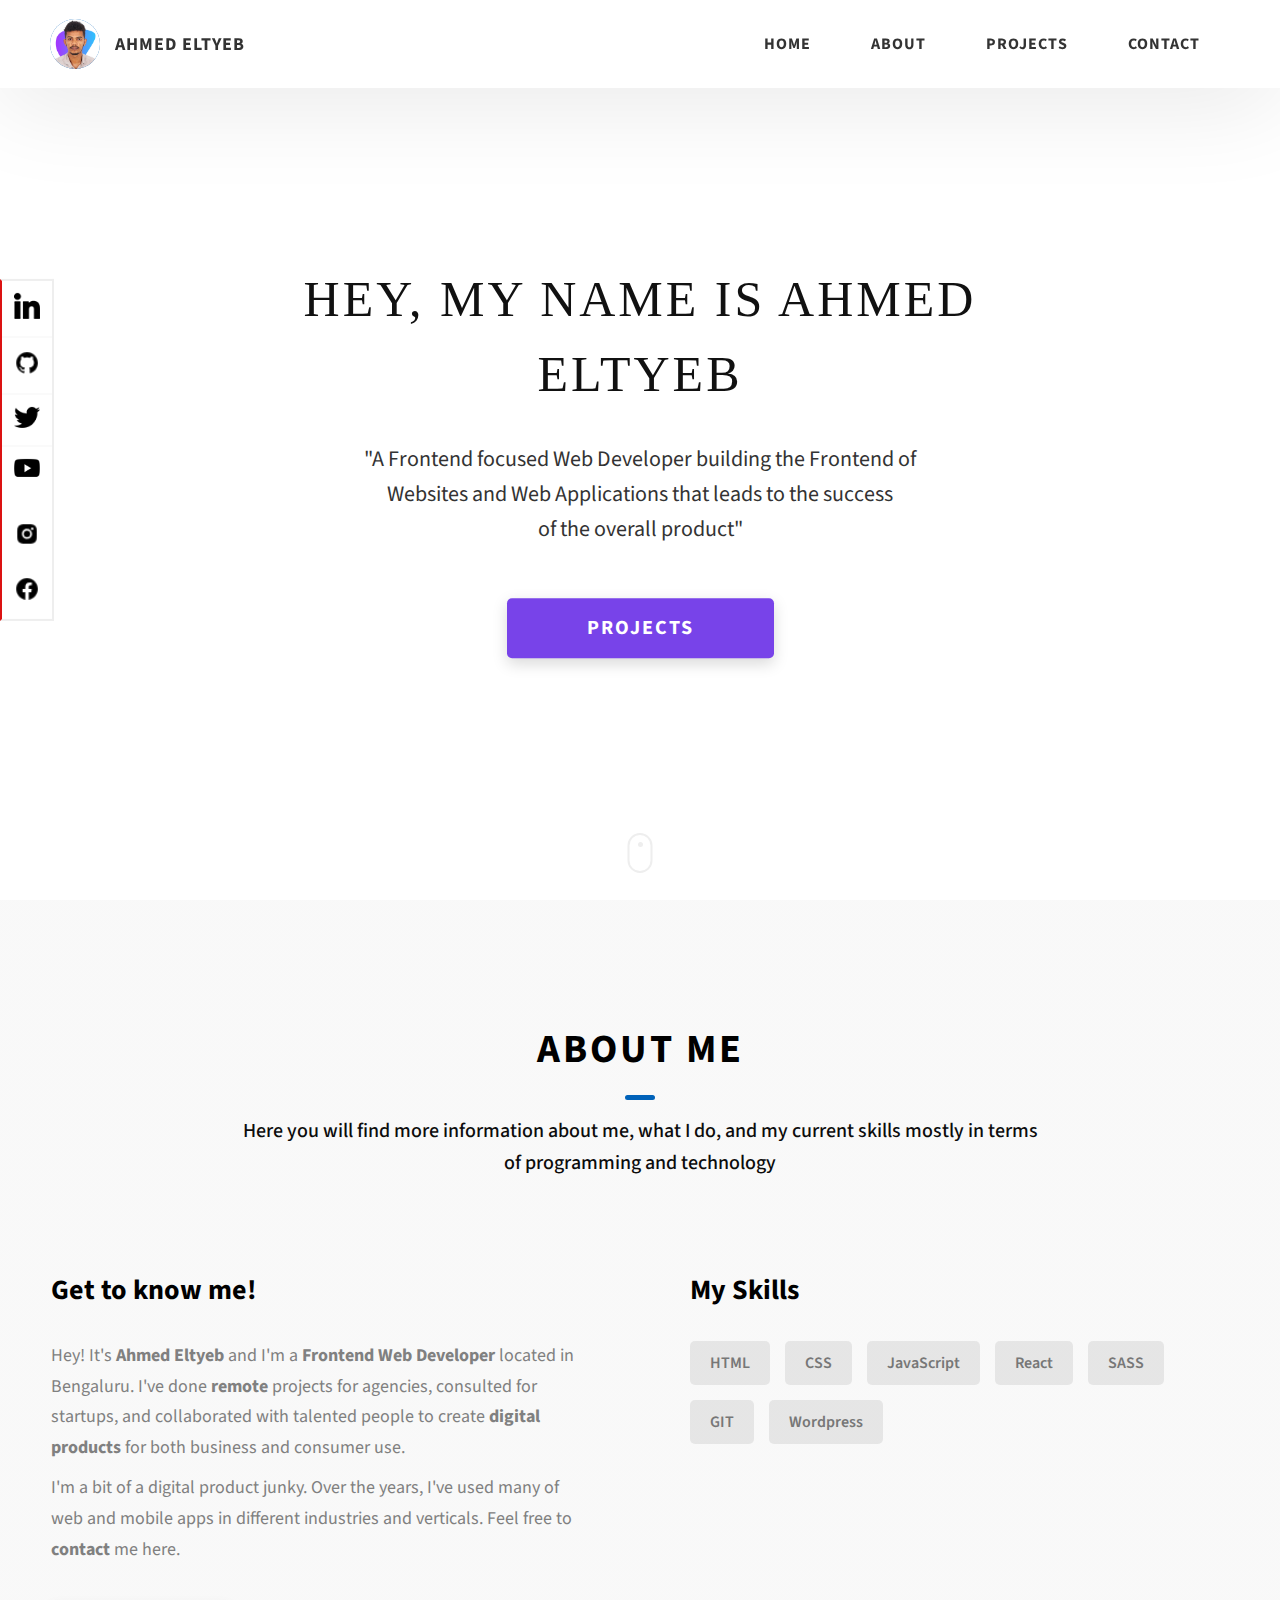
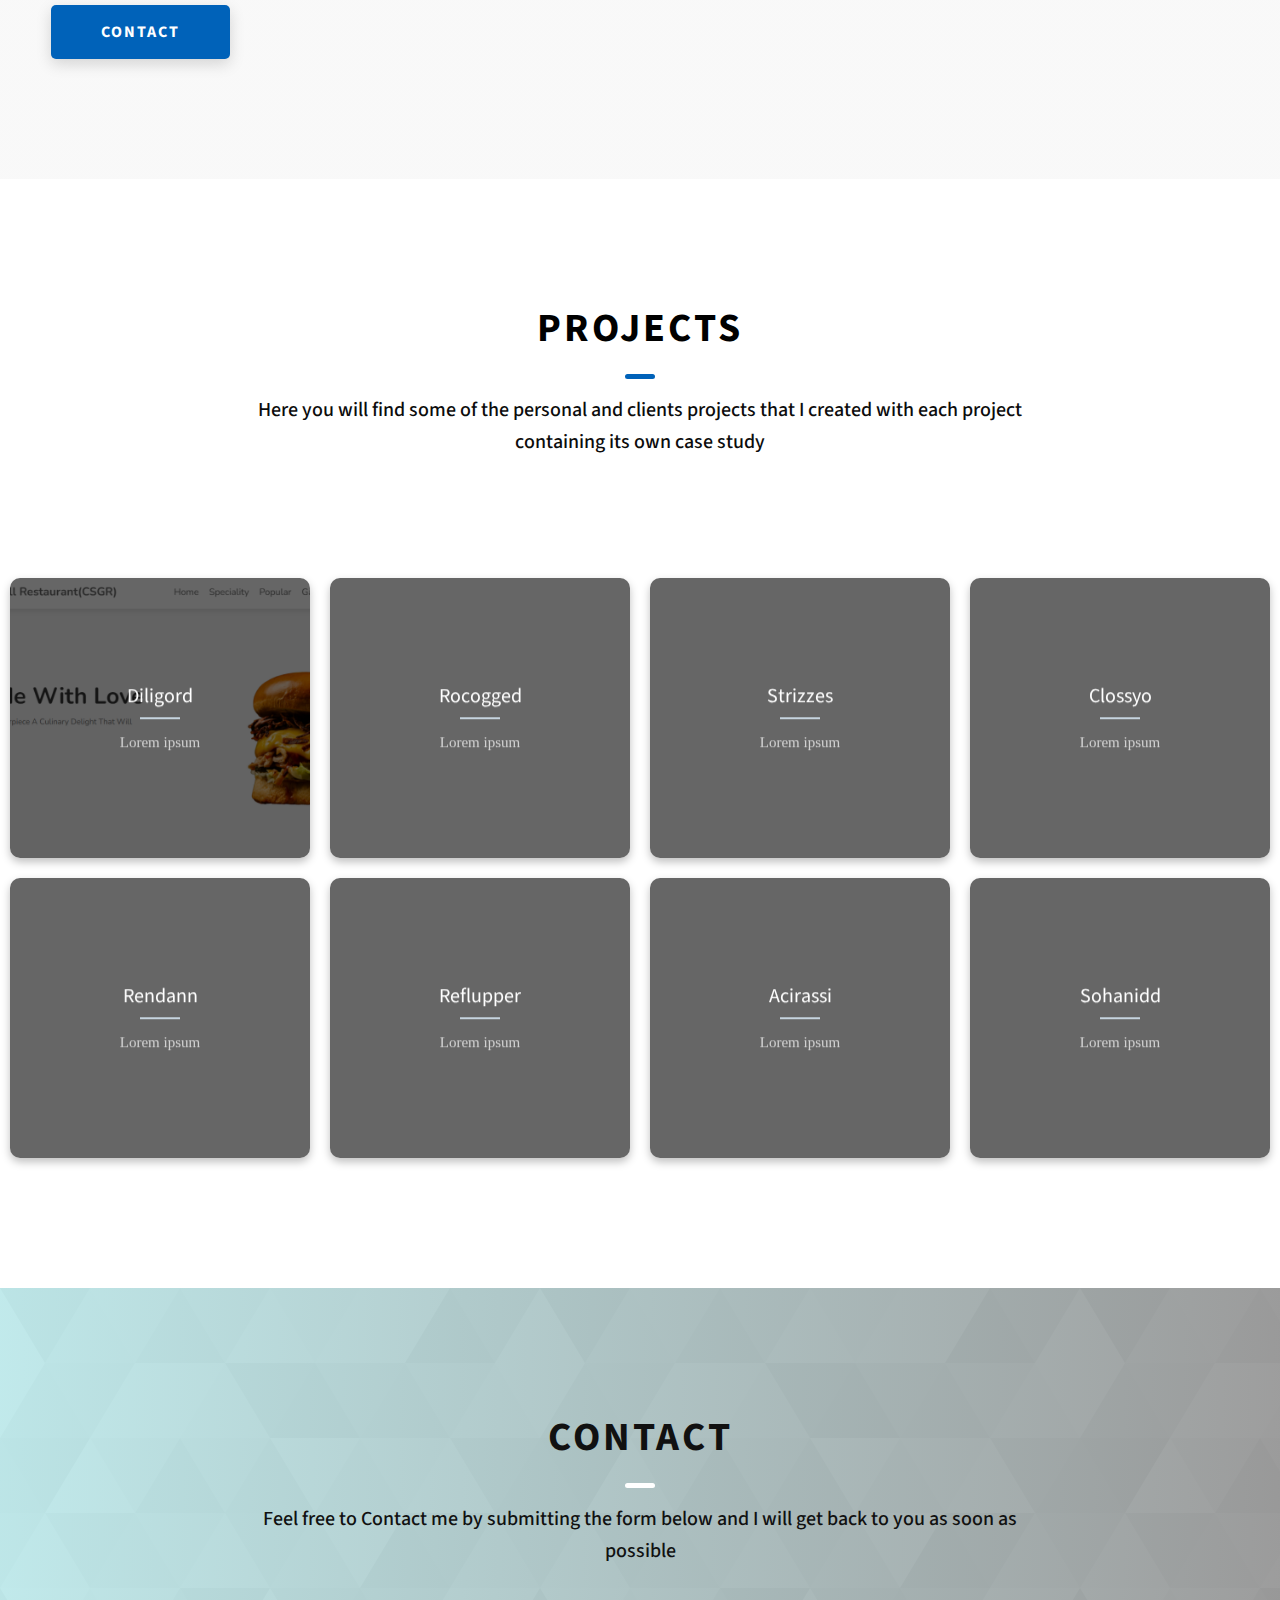
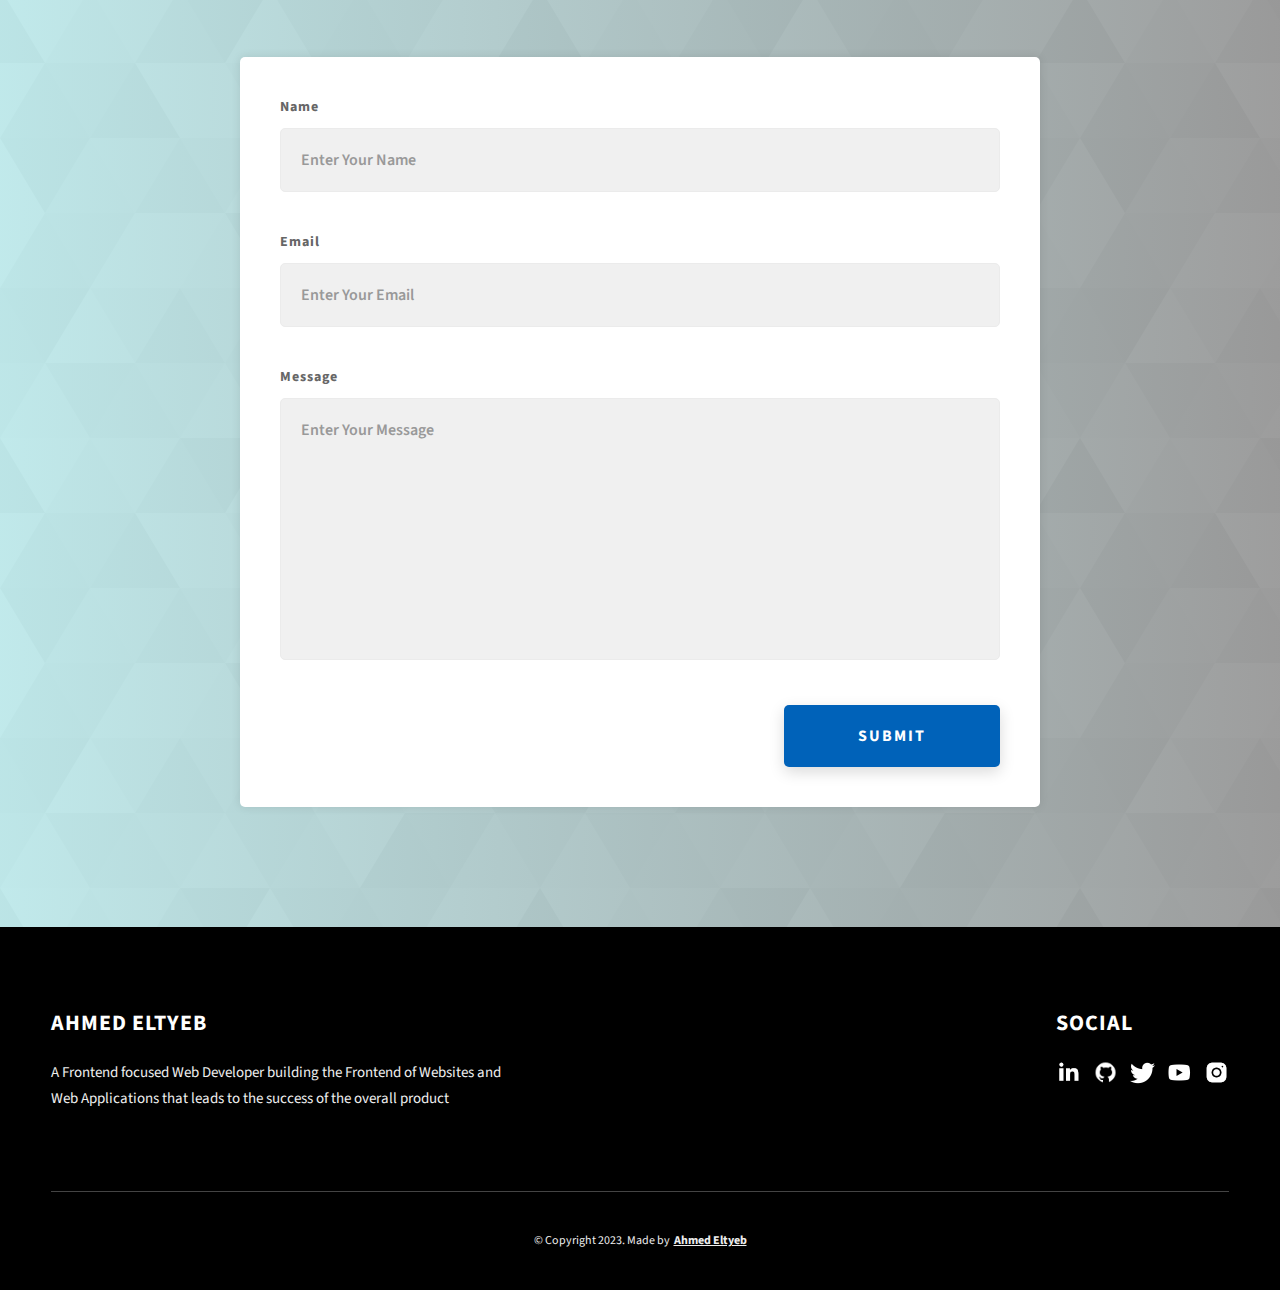
==== index.html @ aa2311d3 "Update index.html" ====
<!DOCTYPE html>
<html lang="en">
  <head>
    <meta charset="UTF-8" />
    <meta name="viewport" content="width=device-width, initial-scale=1.0" />
    <meta http-equiv="X-UA-Compatible" content="ie=edge" />

    <link rel="sortcut icon" type="img/png" href="./assets/png/focio.png" />

    <!--<title>Ram Maheshwari | 3HmEdTaYaB | Frontend Web Developer</title>-->
    <title>3HmEdTaYaB | ahmed-eltyeb | Frontend Web Developer</title>
    <meta name="description" content="Portfolio Template for Developer" />
    <link rel="stylesheet" href="css/style.css" />

    <link rel="preconnect" href="https://fonts.googleapis.com" />
    <link rel="preconnect" href="https://fonts.gstatic.com" crossorigin />
    <link
      href="https://fonts.googleapis.com/css2?family=Source+Sans+Pro:wght@400;600;700;900&display=swap"
      rel="stylesheet"
    />
    <link
      rel="stylesheet"
      href="https://fonts.googleapis.com/css?family=Roboto:700"
    />
    <link rel="stylesheet" href="./style.css" />
  </head>

  <body>
    <!-- Section Header -->

    <header class="header">
      <div class="header__content">
        <div class="header__logo-container">
          <div class="header__logo-img-cont">
            <img
              src="./assets/png/profile-pic (21).png"
              alt="Ahmed Eltyeb"
              class="header__logo-img"
            />
          </div>
          <span class="header__logo-sub">Ahmed Eltyeb</span>
        </div>
        <div class="header__main">
          <ul class="header__links">
            <li class="header__link-wrapper">
              <a href="./index.html" class="header__link"> Home </a>
            </li>
            <li class="header__link-wrapper">
              <a href="./index.html#about" class="header__link">About </a>
            </li>
            <li class="header__link-wrapper">
              <a href="./index.html#projects" class="header__link">
                Projects
              </a>
            </li>
            <li class="header__link-wrapper">
              <a href="./index.html#contact" class="header__link"> Contact </a>
            </li>
          </ul>
          <div class="header__main-ham-menu-cont">
            <img
              src="./assets/svg/ham-menu.svg"
              alt="hamburger menu"
              class="header__main-ham-menu"
            />
            <img
              src="./assets/svg/ham-menu-close.svg"
              alt="hamburger menu close"
              class="header__main-ham-menu-close d-none"
            />
          </div>
        </div>
      </div>
      <div class="header__sm-menu">
        <div class="header__sm-menu-content">
          <ul class="header__sm-menu-links">
            <li class="header__sm-menu-link">
              <a href="./index.html"> Home </a>
            </li>

            <li class="header__sm-menu-link">
              <a href="./index.html#about"> About </a>
            </li>

            <li class="header__sm-menu-link">
              <a href="./index.html#projects"> Projects </a>
            </li>

            <li class="header__sm-menu-link">
              <a href="./index.html#contact"> Contact </a>
            </li>
          </ul>
        </div>
      </div>
    </header>
    
    <section class="home-hero" <!--style="background: url(assets/png/m.png); background-position: center;
      background-size:cover; ">--&gt;
      <div class="home-hero__content">
        <h1 class="heading-primary">Hey, My name is Ahmed <br><span>Eltyeb</span> </h1>
        <div class="home-hero__info">
          <p class="text-primary">
            "A Frontend focused Web Developer building the Frontend of
            <br> Websites and Web Applications that leads to the success 
            <br> of the overall product"
          </p>
        </div>
        <div class="home-hero__cta">
          <a href="./index.html#projects" class="btn btn--bg">Projects</a>
        </div>

      </div>
      <div class="home-hero__socials">
        <div class="home-hero__social">
          <a href="https://www.linkedin.com/in/ahmed-eltyeb" class="home-hero__social-icon-link" rel="noreferrer" target="_blank">
            <!-- https://d33wubrfki0l68.cloudfront.net/d8e6e1e636531e28274a1b8b6d947b817f6145bd/d42d3/assets/svg/linkedin-dark.svg -->
            <img src="./assets/png/linkedin.png" alt="Ahmed Eltyeb Linkedin Profile" class="home-hero__social-icon">
          </a>
        </div>

        <div class="home-hero__social">
          <a href="https://github.com/ahmedaltyeb" class="home-hero__social-icon-link" rel="noreferrer" target="_blank">
            <!-- https://d33wubrfki0l68.cloudfront.net/38469cf88d038b6ba3322c9fcb93a8f7167df4b9/cb0b9/assets/svg/github-dark.svg -->
            <img src="./assets/png/github.png" alt="Ahmed Eltyeb Github Profile" class="home-hero__social-icon">
          </a>
        </div>
        <div class="home-hero__social">
          <a href="https://twitter.com/ahmed_altyeb" class="home-hero__social-icon-link" rel="noreferrer" target="_blank">
            <!-- https://d33wubrfki0l68.cloudfront.net/ba3ef9fd9d500c55ba265adae6087ba71e05f5d9/d0067/assets/svg/twitter-dark.svg -->
            <img src="./assets/png/twitter.png" alt="Ahmed Eltyeb Twitter Profile" class="home-hero__social-icon">
          </a>
        </div>
        <div class="home-hero__social">
          <a href="https://www.youtube.com/channel/UCVYHXRAZ8la-7Rr8zZcYBGA" class="home-hero__social-icon-link home-hero__social-icon-link--bd-none" rel="noreferrer" target="_blank">
            <!-- https://d33wubrfki0l68.cloudfront.net/7c95be3350552a5e9f2fc47f1bdbac118ea4dcee/f7a5e/assets/svg/yt-dark.svg -->
            <img src="./assets/png/youtube.png" alt="ahmed eltyeb Youtube Channel" class="home-hero__social-icon">
            "&gt;
          </a>
        </div>
        <div class="home-hero__social">
          <a href="https://www.instagram.com/ahmedaltyeeeb/" class="home-hero__social-icon-link home-hero__social-icon-link--bd-none" rel="noreferrer" target="-blank">
            <img src="./assets/png/instagram1.png" alt="Ahmed Eltyeb Instagram Profile" class="home-hero__social-icon">
          </a>
        </div>
        <div class="home-hero__social">
          <a href="https://www.facebook.com/ahmedaltyeeeb/" class="home-hero__social-icon-link home-hero__social-icon-link--bd-none" rel="noreferrer" target="_blank">
            <img src="./assets/png/facebook1.png" alt="Ahmed Eltyeb Facebook Profile" class="home-hero__social-icon">
          </a>
        </div>
      </div>
      <div class="home-hero__mouse-scroll-cont">
        <div class="mouse"></div>
      </div>
    </section>

    <!--Aboute Me-->
    <section id="about" class="about sec-pad">
      <div class="main-container">
        <h2 class="heading heading-sec heading-sec__mb-med">
          <span class="heading-sec__main">About Me</span>
          <span class="heading-sec__sub">
            Here you will find more information about me, what I do, and my
            current skills mostly in terms of programming and technology
          </span>
        </h2>
        <div class="about__content">
          <div class="about__content-main">
            <h3 class="about__content-title">Get to know me!</h3>
            <div class="about__content-details">
              <p class="about__content-details-para">
                Hey! It's
                <strong>Ahmed Eltyeb</strong>
                and I'm a <strong> Frontend Web Developer </strong> located in
                Bengaluru. I've done
                <strong> remote </strong>
                projects for agencies, consulted for startups, and collaborated
                with talented people to create
                <strong>digital products </strong>
                for both business and consumer use.
              </p>
              <p class="about__content-details-para">
                I'm a bit of a digital product junky. Over the years, I've used
                many of web and mobile apps in different industries and
                verticals. Feel free to
                <strong>contact</strong> me here.
              </p>
            </div>
            <a href="./#contact" class="btn btn--med btn--theme dynamicBgClr"
              >Contact</a
            >
          </div>
          <div class="about__content-skills">
            <h3 class="about__content-title">My Skills</h3>
            <div class="skills">
              <div class="skills__skill">HTML</div>
              <div class="skills__skill">CSS</div>
              <div class="skills__skill">JavaScript</div>
              <div class="skills__skill">React</div>
              <div class="skills__skill">SASS</div>
              <div class="skills__skill">GIT</div>
              <div class="skills__skill">Wordpress</div>
              <!--
              <div class="skills__skill">Google ADS</div>
              <div class="skills__skill">Facebook Ads</div>
              <div class="skills__skill">Android</div>
              <div class="skills__skill">IOS</div>
              <div class="skills__skill">Shopify</div>
              -->
            </div>
          </div>
        </div>
      </div>
    </section>
    
    <!--Projects-->
    <section id="projects" class="projects sec-pad">
      <div class="main-container">
        <h2 class="heading heading-sec heading-sec__mb-bg">
          <span class="heading-sec__main">Projects</span>
          <span class="heading-sec__sub">
            Here you will find some of the personal and clients projects that I
            created with each project containing its own case study
          </span>
        </h2>

          <style>
      
  
  h1{
    font-size: 2.5rem;
    font-family: 'Montserrat';
    font-weight: normal;
    color: #444;
    text-align: center;
    margin: 2rem 0;
  }
  
  .wrapper{
   margin: 0 auto;
   
  }
  
  .cols{
    display: -webkit-box;
    display: -ms-flexbox;
    display: flex;
    -ms-flex-wrap: wrap;
        flex-wrap: wrap;
    -webkit-box-pack: center;
        -ms-flex-pack: center;
            justify-content: center;
  }
  
  .col{
    width: calc(25% - 2rem);
    margin: 1rem;
    cursor: pointer;
  }
  
  .containerp{
    -webkit-transform-style: preserve-3d;
            transform-style: preserve-3d;
      -webkit-perspective: 1000px;
              perspective: 1000px;
  }
  
  .front,
  .back{
    background-size: cover;
    box-shadow: 0 4px 8px 0 rgba(0,0,0,0.25);
    border-radius: 10px;
      background-position: center;
      -webkit-transition: -webkit-transform .7s cubic-bezier(0.4, 0.2, 0.2, 1);
      transition: -webkit-transform .7s cubic-bezier(0.4, 0.2, 0.2, 1);
      -o-transition: transform .7s cubic-bezier(0.4, 0.2, 0.2, 1);
      transition: transform .7s cubic-bezier(0.4, 0.2, 0.2, 1);
      transition: transform .7s cubic-bezier(0.4, 0.2, 0.2, 1), -webkit-transform .7s cubic-bezier(0.4, 0.2, 0.2, 1);
      -webkit-backface-visibility: hidden;
              backface-visibility: hidden;
      text-align: center;
      min-height: 280px;
      height: auto;
      border-radius: 10px;
      color: #fff;
      font-size: 1.5rem;
  }
  
  .back{
    background: #cedce7;
    background: -webkit-linear-gradient(45deg,  #cedce7 0%,#596a72 100%);
    background: -o-linear-gradient(45deg,  #cedce7 0%,#596a72 100%);
    background: linear-gradient(45deg,  #cedce7 0%,#596a72 100%);
  }
  
  .front:after{
      position: absolute;
      top: 0;
      left: 0;
      z-index: 1;
      width: 100%;
      height: 100%;
      content: '';
      display: block;
      opacity: .6;
      background-color: #000;
      -webkit-backface-visibility: hidden;
              backface-visibility: hidden;
      border-radius: 10px;
  }
  .containerp:hover .front,
  .containerp:hover .back{
      -webkit-transition: -webkit-transform .7s cubic-bezier(0.4, 0.2, 0.2, 1);
      transition: -webkit-transform .7s cubic-bezier(0.4, 0.2, 0.2, 1);
      -o-transition: transform .7s cubic-bezier(0.4, 0.2, 0.2, 1);
      transition: transform .7s cubic-bezier(0.4, 0.2, 0.2, 1);
      transition: transform .7s cubic-bezier(0.4, 0.2, 0.2, 1), -webkit-transform .7s cubic-bezier(0.4, 0.2, 0.2, 1);
  }
  
  .back{
      position: absolute;
      top: 0;
      left: 0;
      width: 100%;
  }
  
  .inner{
      -webkit-transform: translateY(-50%) translateZ(60px) scale(0.94);
              transform: translateY(-50%) translateZ(60px) scale(0.94);
      top: 50%;
      position: absolute;
      left: 0;
      width: 100%;
      padding: 2rem;
      -webkit-box-sizing: border-box;
              box-sizing: border-box;
      outline: 1px solid transparent;
      -webkit-perspective: inherit;
              perspective: inherit;
      z-index: 2;
  }
  
  .containerp .back{
      -webkit-transform: rotateY(180deg);
              transform: rotateY(180deg);
      -webkit-transform-style: preserve-3d;
              transform-style: preserve-3d;
  }
  
  .containerp .front{
      -webkit-transform: rotateY(0deg);
              transform: rotateY(0deg);
      -webkit-transform-style: preserve-3d;
              transform-style: preserve-3d;
  }
  
  .containerp:hover .back{
    -webkit-transform: rotateY(0deg);
            transform: rotateY(0deg);
    -webkit-transform-style: preserve-3d;
            transform-style: preserve-3d;
  }
  
  .containerp:hover .front{
    -webkit-transform: rotateY(-180deg);
            transform: rotateY(-180deg);
    -webkit-transform-style: preserve-3d;
            transform-style: preserve-3d;
  }
  
  .front .inner p{
    font-size: 2rem;
    margin-bottom: 2rem;
    position: relative;
  }
  
  .front .inner p:after{
    content: '';
    width: 4rem;
    height: 2px;
    position: absolute;
    background: #C6D4DF;
    display: block;
    left: 0;
    right: 0;
    margin: 0 auto;
    bottom: -.75rem;
  }
  
  .front .inner span{
    color: rgba(255,255,255,0.7);
    font-family: 'Montserrat';
    font-weight: 300;
  }
  
  @media screen and (max-width: 64rem){
    .col{
      width: calc(33.333333% - 2rem);
    }
  }
  
  @media screen and (max-width: 48rem){
    .col{
      width: calc(50% - 2rem);
    }
  }
  
  @media screen and (max-width: 32rem){
    .col{
      width: 100%;
      margin: 0 0 2rem 0;
    }
  }
    </style>
   
<!--         <div class="projects__content">
          <div class="projects__row">
            <div class="projects__row-img-cont">
              <img
                src="./assets/png/portfolio.png"
                alt="Software Screenshot"
                class="projects__row-img"
                loading="lazy"
              />
            </div>
            <div class="projects__row-content">
              <h3 class="projects__row-content-title">MyPefolio</h3>
              <p class="projects__row-content-desc">
                MyPefolio is a successful Open-Source project that I created
                which have been featured on some of the biggest tech sites like
                CSS-Tricks, Hostinger, etc & used by thousands of developers
                globally
              </p>
              <a
                href="./project-1.html"
                class="btn btn--med btn--theme dynamicBgClr"
                target="_blank"
                >Read More</a
              >
            </div>
          </div>
          <div class="projects__row">
            <div class="projects__row-img-cont">
              <img
                src="./assets/png/CSGR.png"
                alt="Software Screenshot"
                class="projects__row-img"
                loading="lazy"
              />
            </div>
            <div class="projects__row-content">
              <h3 class="projects__row-content-title">Restaurant</h3>
              <p class="projects__row-content-desc">
                "Welcome to [Your Restaurant/Café Name]!
                We're delighted you chose us for your dining experience. 
                Our team is here to make your meal memorable. Bon appétit!"
              </p>
              <a
                href="./project-2.html"
                class="btn btn--med btn--theme dynamicBgClr"
                target="_blank"
                >Read More</a
              >
            </div>
          </div>
          <div class="projects__row">
            <div class="projects__row-img-cont">
              <img
                src="./assets/png/RESMP.png"
                alt="Software Screenshot"
                class="projects__row-img"
                loading="lazy"
              />
            </div>
            <div class="projects__row-content">
              <h3 class="projects__row-content-title">Real Estae System</h3>
              <p class="projects__row-content-desc">
                Real Estae System  is an online real estate software application that manages the overall operational 
                activities and processes,starting from the management of the property, to the management 
                of real estate agencies, agents, clients and financial
              </p>
              <a
                href="./project-3.html"
                class="btn btn--med btn--theme dynamicBgClr"
                target="_blank"
                >Read More</a
              >
            </div>
          </div>
        </div>
         -->
      </div>
       <div class="wrapper">
        <div class="cols">
          <div class="col" ontouchstart="this.classList.toggle('hover');">
            <div class="containerp">
              <div class="front" style="background-image: url(/assets/png/CSGR.png)">
                <div class="inner">
                  <p>Diligord</p>
                  <span>Lorem ipsum</span>
                </div>
              </div>
              <div class="back">
                <div class="inner">
                  <p>Lorem ipsum, dolor sit amet consectetur adipisicing elit. Alias cum repellat velit quae suscipit c.</p>
                </div>
              </div>
            </div>
          </div>
          <div class="col" ontouchstart="this.classList.toggle('hover');">
            <div class="containerp">
              <div class="front" style="url(https://unsplash.it/511/511/)">
                <div class="inner">
                  <p>Rocogged</p>
                  <span>Lorem ipsum</span>
                </div>
              </div>
              <div class="back">
                <div class="inner">
                  <p>Lorem ipsum, dolor sit amet consectetur adipisicing elit. Alias cum repellat velit quae suscipit c.</p>
                </div>
              </div>
            </div>
          </div>
          <div class="col" ontouchstart="this.classList.toggle('hover');">
            <div class="containerp">
              <div class="front" style="background-image: url(https://unsplash.it/502/502/)">
                <div class="inner">
                  <p>Strizzes</p>
                  <span>Lorem ipsum</span>
                </div>
              </div>
              <div class="back">
                <div class="inner">
                  <p>Lorem ipsum, dolor sit amet consectetur adipisicing elit. Alias cum repellat velit quae suscipit c.</p>
                </div>
              </div>
            </div>
          </div>
          <div class="col" ontouchstart="this.classList.toggle('hover');">
            <div class="containerp">
              <div class="front" style="background-image: url(https://unsplash.it/503/503/)">
                <div class="inner">
                  <p>Clossyo</p>
                  <span>Lorem ipsum</span>
                </div>
              </div>
              <div class="back">
                <div class="inner">
                  <p>Lorem ipsum, dolor sit amet consectetur adipisicing elit. Alias cum repellat velit quae suscipit c.</p>
                </div>
              </div>
            </div>
          </div>
          <div class="col" ontouchstart="this.classList.toggle('hover');">
            <div class="containerp">
              <div class="front" style="background-image: url(https://unsplash.it/504/504/">
                <div class="inner">
                  <p>Rendann</p>
                  <span>Lorem ipsum</span>
                </div>
              </div>
              <div class="back">
                <div class="inner">
                  <p>Lorem ipsum, dolor sit amet consectetur adipisicing elit. Alias cum repellat velit quae suscipit c.</p>
                </div>
              </div>
            </div>
          </div>
          <div class="col" ontouchstart="this.classList.toggle('hover');">
            <div class="containerp">
              <div class="front" style="background-image: url(https://unsplash.it/505/505/)">
                <div class="inner">
                  <p>Reflupper</p>
                  <span>Lorem ipsum</span>
                </div>
              </div>
              <div class="back">
                <div class="inner">
                  <p>Lorem ipsum, dolor sit amet consectetur adipisicing elit. Alias cum repellat velit quae suscipit c.</p>
                </div>
              </div>
            </div>
          </div>
          <div class="col" ontouchstart="this.classList.toggle('hover');">
            <div class="containerp">
              <div class="front" style="background-image: url(https://unsplash.it/506/506/)">
                <div class="inner">
                  <p>Acirassi</p>
                  <span>Lorem ipsum</span>
                </div>
              </div>
              <div class="back">
                <div class="inner">
                  <p>Lorem ipsum, dolor sit amet consectetur adipisicing elit. Alias cum repellat velit quae suscipit c.</p>
                </div>
              </div>
            </div>
          </div>
          <div class="col" ontouchstart="this.classList.toggle('hover');">
            <div class="containerp">
              <div class="front" style="background-image: url(https://unsplash.it/508/508/)">
                <div class="inner">
                  <p>Sohanidd</p>
                  <span>Lorem ipsum</span>
                </div>
              </div>
              <div class="back">
                <div class="inner">
                  <p>Lorem ipsum, dolor sit amet consectetur adipisicing elit. Alias cum repellat velit quae suscipit c.</p>
                </div>
              </div>
            </div>
          </div>
        </div>
      </div>
    </section>

    <!--Contact Section -->

    <section id="contact" class="contact sec-pad dynamicBg">
      <div class="main-container">
        <h2 class="heading heading-sec heading-sec__mb-med">
          <span class="heading-sec__main heading-sec__main--lt">Contact</span>
          <span class="heading-sec__sub heading-sec__sub--lt">
            Feel free to Contact me by submitting the form below and I will get
            back to you as soon as possible
          </span>
        </h2>
        <div class="contact__form-container">
          <form action="https://formsubmit.co/eltyebelnour@gmail.com" method="POST" class="contact__form">
            <div class="contact__form-field">
              <label class="contact__form-label" for="name">Name</label>
              <input
                required
                placeholder="Enter Your Name"
                type="text"
                class="contact__form-input"
                name="name"
                id="name"
              />
            </div>
            <div class="contact__form-field">
              <label class="contact__form-label" for="email">Email</label>
              <input
                required
                placeholder="Enter Your Email"
                type="text"
                class="contact__form-input"
                name="email"
                id="email"
              />
            </div>
            <div class="contact__form-field">
              <label class="contact__form-label" for="message">Message</label>
              <textarea
                required
                cols="30"
                rows="10"
                class="contact__form-input"
                placeholder="Enter Your Message"
                name="message"
                id="message"
              ></textarea>
            </div>
            <button type="submit" class="btn btn--theme contact__btn">
              Submit
            </button>
          </form>
        </div>
      </div>
    </section>
    <footer class="main-footer">
      <div class="main-container">
        <div class="main-footer__upper">
          <div class="main-footer__row main-footer__row-1">
            <h2 class="heading heading-sm main-footer__heading-sm">
              <span>Social</span>

              <!--Social Link
                1- https://www.linkedin.com/in/ahmed-eltyeb
                2- https://github.com/ahmedaltyeb
                3- https://twitter.com/ahmed_altyeb
                4- https://www.youtube.com/channel/UCVYHXRAZ8la-7Rr8zZcYBGA
                5- https://www.instagram.com/ahmedaltyeeeb/
                6- https://www.facebook.com/ahmedaltyeeeb/
              -->
            </h2>
            <div class="main-footer__social-cont">
              <!---->
              <a
                target="_blank"
                rel="noreferrer"
                href="https://www.linkedin.com/in/ahmed-eltyeb"
              >
                <img
                  class="main-footer__icon"
                  src="./assets/png/linkedin-ico.png"
                  alt="icon"
                />
              </a>
              <a
                target="_blank"
                rel="noreferrer"
                href="https://github.com/ahmedaltyeb"
              >
                <img
                  class="main-footer__icon"
                  src="./assets/png/github-ico.png"
                  alt="icon"
                />
              </a>
              <a
                target="_blank"
                rel="noreferrer"
                href="https://twitter.com/ahmed_altyeb"
              >
                <img
                  class="main-footer__icon"
                  src="./assets/png/twitter-ico.png"
                  alt="icon"
                />
              </a>
              <a
                target="_blank"
                rel="noreferrer"
                href="https://www.youtube.com/channel/UCVYHXRAZ8la-7Rr8zZcYBGA"
              >
                <img
                  class="main-footer__icon"
                  src="./assets/png/yt-ico.png"
                  alt="icon"
                />
              </a>
              <a
                target="_blank"
                rel="noreferrer"
                href="https://www.instagram.com/ahmedaltyeeeb/"
              >
                <img
                  class="main-footer__icon main-footer__icon--mr-none"
                  src="./assets/png/insta-ico.png"
                  alt="icon"
                />
              </a>
            </div>
          </div>
          <div class="main-footer__row main-footer__row-2">
            <h4 class="heading heading-sm text-lt">Ahmed Eltyeb</h4>
            <p class="main-footer__short-desc">
              A Frontend focused Web Developer building the Frontend of Websites
              and Web Applications that leads to the success of the overall
              product
            </p>
          </div>
        </div>

        <!-- If you give me some credit or shoutout here by linking to my website, then it will be a big thing for me and will help me a lot :) -->
        <div class="main-footer__lower">
          &copy; Copyright 2023. Made by
          <a
            rel="noreferrer"
            target="_blank"
            href="https://www.linkedin.com/in/ahmed-eltyeb/"
            >Ahmed Eltyeb</a
          >
        </div>
      </div>
    </footer>

    <script src="./index.js"></script>
  </body>
</html>
---- css/style.css ----
/*
0 - 600px:      Phone
600 - 900px:    Tablet portrait
900 - 1200px:   Tablet landscape
[1200 - 1800] is where our normal styles apply
1800px + :      Big desktop
$breakpoint arguement choices:
- phone
- tab-port
- tab-land
- big-desktop

Inside media queries 1em is always 16px i.e 1em = 16px at every screen size only inside media queries
*/
*,
*::after,
*::before {
  margin: 0;
  padding: 0;
  box-sizing: inherit;
  font-family: inherit; }

html {
  font-size: 62.5%;
  scroll-behavior: smooth; }
  @media only screen and (max-width: 75em) {
    html {
      font-size: 59%; } }
  @media only screen and (max-width: 56.25em) {
    html {
      font-size: 56%; } }
  @media only screen and (min-width: 112.5em) {
    html {
      font-size: 65%; } }

body {
  box-sizing: border-box;
  position: relative;
  line-height: 1.5;
  font-family: sans-serif;
  overflow-x: hidden;
  overflow-y: scroll;
  font-family: 'Source Sans Pro', sans-serif; }

a {
  text-decoration: none;
  color: inherit; }

li {
  list-style: none; }

input:focus,
button:focus,
a:focus,
textarea:focus {
  outline: none; }

button {
  border: none;
  cursor: pointer; }

textarea {
  resize: none; }

.heading-primary {
  font-size: 5rem;
  text-transform: uppercase;
  letter-spacing: 3px;
  text-align: center;
  color: #111;
}
  @media only screen and (max-width: 37.5em) {
    .heading-primary {
      font-size: 4.5rem; } }

.heading-sec__mb-bg {
  margin-bottom: 11rem; }
  @media only screen and (max-width: 56.25em) {
    .heading-sec__mb-bg {
      margin-bottom: 8rem; } }

.heading-sec__mb-med {
  margin-bottom: 9rem; }
  @media only screen and (max-width: 56.25em) {
    .heading-sec__mb-med {
      margin-bottom: 8rem; } }

.heading-sec__main {
  display: block;
  font-size: 4rem;
  text-transform: uppercase;
  letter-spacing: 1px;
  letter-spacing: 3px;
  text-align: center;
  margin-bottom: 3.5rem;
  position: relative; }
  .heading-sec__main--lt {
    color: #111; }
    .heading-sec__main--lt::after {
      content: '';
      background: #fff !important; }
  .heading-sec__main::after {
    content: '';
    position: absolute;
    top: calc(100% + 1.5rem);
    height: 5px;
    width: 3rem;
    background: #0062b9;
    left: 50%;
    transform: translateX(-50%);
    border-radius: 5px; }
    @media only screen and (max-width: 37.5em) {
      .heading-sec__main::after {
        top: calc(100% + 1.2rem); } }

.heading-sec__sub {
  display: block;
  text-align: center;
  color: #0c0c0c;
  font-size: 2rem;
  font-weight: 500;
  max-width: 80rem;
  margin: auto;
  line-height: 1.6; }
  @media only screen and (max-width: 37.5em) {
    .heading-sec__sub {
      font-size: 1.8rem; } }
  .heading-sec__sub--lt {
    color: #111; }

.heading-sm {
  font-size: 2.2rem;
  text-transform: uppercase;
  letter-spacing: 1px; }

.main-container {
  max-width: 120rem;
  margin: auto;
  width: 92%; }

.btn {
  background: #7843e9;
  color: #fff;
  text-transform: uppercase;
  letter-spacing: 2px;
  display: inline-block;
  font-weight: 700;
  border-radius: 5px;
  box-shadow: 0 5px 15px 0 rgba(0, 0, 0, 0.15);
  transition: transform .3s; }
  .btn:hover {
    transform: translateY(-3px); }
  .btn--bg {
    padding: 1.5rem 8rem;
    font-size: 2rem; }
  .btn--med {
    padding: 1.5rem 5rem;
    font-size: 1.6rem; }
  .btn--theme {
    background: #0062b9;
    color: #fff; }
  .btn--theme-inv {
    color: #0062b9;
    background: #fff;
    border: 2px solid #0062b9;
    box-shadow: none;
    padding: calc(1.5rem - 2px) calc(5rem - 2px); }

.sec-pad {
  padding: 12rem 0; }
  @media only screen and (max-width: 56.25em) {
    .sec-pad {
      padding: 8rem 0; } }

.text-primary {
  color: #333;
  font-size: 2.2rem;
  text-align: center;
  width: 100%;
  line-height: 1.6; }
  @media only screen and (max-width: 37.5em) {
    .text-primary {
      font-size: 2rem; } }

.d-none {
  display: none; }

.home-hero {
  color: #fff;
  /*background: linear-gradient(to right, rgba(236, 244, 245, 0.8), rgba(133, 133, 133, 0.8) url(../../assets/svg/home.svg));
  background-position: center;*/
  height: 100vh;
  min-height: 80rem;
  max-height: 120rem;
  position: relative; }
  @media only screen and (max-width: 37.5em) {
    .home-hero {
      height: unset;
      min-height: unset; } }
  .home-hero__socials {
    position: absolute;
    top: 50%;
    border: 2px solid #eee;
    border-left: 2px solid #db1212;
    transform: translateY(-50%); }
    @media only screen and (max-width: 56.25em) {
      .home-hero__socials {
        display: none; } }
  .home-hero__mouse-scroll-cont {
    position: absolute;
    bottom: 3%;
    left: 50%;
    transform: translateX(-50%); }
    @media only screen and (max-width: 37.5em) {
      .home-hero__mouse-scroll-cont {
        display: none; } }
  .home-hero__social {
    width: 5rem; }
  .home-hero__social-icon-link {
    width: 100%;
    display: block;
    padding: 1.2rem;
    border-bottom: 2px solid #fafafa;
    transition: background .3s; }
    .home-hero__social-icon-link:hover {
      background: #f1ce648f; }
    .home-hero__social-icon-link--bd-none {
      border-bottom: 0; }
  .home-hero__social-icon {
    width: 100%; }
  .home-hero__content {
    position: absolute;
    top: 50%;
    left: 50%;
    transform: translate(-50%, -50%);
    max-width: 90rem;
    width: 92%; }
    @media only screen and (max-width: 37.5em) {
      .home-hero__content {
        padding: 10rem 0 8rem 0;
        margin: auto;
        position: static;
        transform: translate(0, 0); } }
  .home-hero__info {
    margin: 3rem auto 0 auto;
    max-width: 80rem; }
  .home-hero__cta {
    margin-top: 5rem;
    text-align: center; 
}

.about {
  background: linear-gradient(to right,rgba(247,247,247,.8),rgba(247,247,247,.8)),url(/daac885…/c157c/assets/svg/common-bg.svg);}
  .about__content {
    display: grid;
    grid-template-columns: 1fr 1fr;
    grid-gap: 10rem; }
    @media only screen and (max-width: 56.25em) {
      .about__content {
        grid-template-columns: 1fr;
        grid-gap: 8rem; } }
    .about__content-title {
      font-weight: 700;
      font-size: 2.8rem;
      margin-bottom: 3rem; }
      @media only screen and (max-width: 37.5em) {
        .about__content-title {
          font-size: 2.4rem; } }
    .about__content-details-para {
      font-size: 1.8rem;
      color: grey;
      max-width: 60rem;
      line-height: 1.7;
      margin-bottom: 1rem; }
      .about__content-details-para--hl {
        font-weight: 700;
        margin: 0 3px; }
      .about__content-details-para:last-child {
        margin-bottom: 4rem; }

.projects__row {
  display: grid;
  grid-template-columns: 1.5fr 1fr;
  grid-gap: 5rem;
  margin-bottom: 11rem; }
  @media only screen and (max-width: 56.25em) {
    .projects__row {
      grid-template-columns: 1fr;
      grid-gap: 2rem;
      margin-bottom: 8rem; } }
  @media only screen and (max-width: 56.25em) {
    .projects__row {
      text-align: center; } }
  .projects__row:last-child {
    margin-bottom: 0; }
  .projects__row-img-cont {
    overflow: hidden; }
  .projects__row-img {
    width: 100%;
    display: block;
    object-fit: cover; }
  .projects__row-content {
    padding: 2rem 0;
    display: flex;
    justify-content: center;
    flex-direction: column;
    align-items: flex-start; }
    @media only screen and (max-width: 56.25em) {
      .projects__row-content {
        align-items: center; } }
    .projects__row-content-title {
      font-weight: 700;
      font-size: 2.8rem;
      margin-bottom: 2rem; }
      @media only screen and (max-width: 37.5em) {
        .projects__row-content-title {
          font-size: 2.4rem; } }
    .projects__row-content-desc {
      font-size: 1.8rem;
      color: grey;
      max-width: 60rem;
      line-height: 1.7;
      margin-bottom: 3rem; }
      @media only screen and (max-width: 37.5em) {
        .projects__row-content-desc {
          font-size: 1.7rem; } }

.contact {
  background: linear-gradient(to right, rgba(177, 228, 230, 0.8), rgba(133, 133, 133, 0.8)), url(../../assets/svg/common-bg.svg);
  background-size: cover;
  background-position: center; }
  .contact__form-container {
    box-shadow: 0 0 10px rgba(0, 0, 0, 0.1);
    background: white;
    padding: 4rem;
    margin-top: 6rem;
    max-width: 80rem;
    text-align: right;
    width: 95%;
    border-radius: 5px;
    margin: 5rem auto 0 auto; }
    @media only screen and (max-width: 37.5em) {
      .contact__form-container {
        padding: 3rem; } }
  .contact__form-field {
    margin-bottom: 4rem; }
    @media only screen and (max-width: 37.5em) {
      .contact__form-field {
        margin-bottom: 3rem; } }
  .contact__form-label {
    color: #666;
    font-size: 1.4rem;
    letter-spacing: 1px;
    font-weight: 700;
    margin-bottom: 1rem;
    display: block;
    text-align: left; }
  .contact__form-input {
    color: #333;
    padding: 2rem;
    width: 100%;
    border: 1px solid #ebebeb;
    font-size: 1.6rem;
    letter-spacing: 0px;
    background: #f0f0f0;
    border-radius: 5px;
    font-weight: 600;
    /* Code for Modern Browsers */
    /* Code for WebKit, Blink, Edge */
    /* Code for Internet Explorer 10-11 */
    /* Code for Microsoft Edge */
    /* Code for Mozilla Firefox 4 to 18 */
    /* Code for Mozilla Firefox 19+ */ }
    .contact__form-input::placeholder {
      color: #999;
      font-weight: 600;
      font-size: 1.6rem; }
    .contact__form-input::-webkit-input-placeholder {
      color: #999;
      font-weight: 600;
      font-size: 1.6rem; }
    .contact__form-input:-ms-input-placeholder {
      color: #999;
      font-weight: 600;
      font-size: 1.6rem; }
    .contact__form-input::-ms-input-placeholder {
      color: #999;
      font-weight: 600;
      font-size: 1.6rem; }
    .contact__form-input:-moz-placeholder {
      opacity: 1;
      color: #999;
      font-weight: 600;
      font-size: 1.6rem; }
    .contact__form-input::-moz-placeholder {
      opacity: 1;
      color: #999;
      font-weight: 600;
      font-size: 1.6rem; }
  .contact__btn {
    width: 30%;
    padding: 2rem 4rem;
    font-size: 1.6rem; }
    @media only screen and (max-width: 37.5em) {
      .contact__btn {
        width: 100%; } }

.project-cs-hero {
  color: #fff;
  background: linear-gradient(to right, rgba(0, 98, 185, 0.8), rgba(0, 98, 185, 0.8)), url(../../assets/svg/common-bg.svg);
  background-size: cover;
  background-position: center;
  position: relative; }
  @media only screen and (max-width: 37.5em) {
    .project-cs-hero {
      height: unset;
      min-height: unset; } }
  .project-cs-hero__content {
    padding: 25rem 0 17rem 0;
    max-width: 90rem;
    width: 92%;
    margin: auto; }
    @media only screen and (max-width: 37.5em) {
      .project-cs-hero__content {
        padding: 19rem 0 13rem 0;
        margin: auto;
        position: static;
        transform: translate(0, 0); } }
  .project-cs-hero__info {
    margin: 3rem auto 0 auto;
    max-width: 80rem; }
  .project-cs-hero__cta {
    margin-top: 5rem;
    text-align: center; }

.project-details__content {
  padding: 8rem 0;
  max-width: 90rem;
  margin: auto; }
  .project-details__content-title {
    font-weight: 700;
    font-size: 2.8rem;
    margin-bottom: 3rem; }
    @media only screen and (max-width: 37.5em) {
      .project-details__content-title {
        font-size: 2.4rem; } }

.project-details__showcase-img-cont {
  width: 100%;
  margin-bottom: 6rem; }

.project-details__showcase-img {
  width: 100%; }

.project-details__content-main {
  width: 100%;
  max-width: 70rem;
  margin: auto; }

.project-details__desc {
  margin: 0 0 7rem 0; }
  .project-details__desc-para {
    font-size: 1.8rem;
    line-height: 1.7;
    color: grey;
    margin-bottom: 2rem; }

.project-details__tools-used {
  margin: 0 0 7rem 0; }
  .project-details__tools-used-list {
    display: flex;
    flex-wrap: wrap; }
  .project-details__tools-used-item {
    padding: 1rem 2rem;
    margin-bottom: 1.5rem;
    margin-right: 1.5rem;
    font-size: 1.6rem;
    background: rgba(153, 153, 153, 0.2);
    border-radius: 5px;
    font-weight: 600;
    color: #777; }

.project-details__links {
  margin: 0 0; }
  .project-details__links-btn {
    margin-right: 2rem; }
    @media only screen and (max-width: 37.5em) {
      .project-details__links-btn {
        margin-right: 0;
        width: 70%;
        margin-bottom: 2rem;
        text-align: center; } }
    .project-details__links-btn:last-child {
      margin: 0; }
      @media only screen and (max-width: 37.5em) {
        .project-details__links-btn:last-child {
          margin: 0; } }

.header {
  position: fixed;
  width: 100%;
  z-index: 1000;
  background: #000;
  background: #fff;
  box-shadow: 0 10px 100px rgba(0, 0, 0, 0.1); }
  .header__content {
    display: flex;
    align-items: center;
    justify-content: space-between;
    padding: 1rem 5rem; }
    @media only screen and (max-width: 56.25em) {
      .header__content {
        padding: 0 2rem; } }
  .header__logo-container {
    display: flex;
    align-items: center;
    cursor: pointer;
    color: #333;
    transition: color .3s; }
    .header__logo-container:hover {
      color: #0062b9; }
  .header__logo-img-cont {
    width: 5rem;
    height: 5rem;
    border-radius: 50px;
    overflow: hidden;
    margin-right: 1.5rem;
    background: #0062b9; }
    @media only screen and (max-width: 56.25em) {
      .header__logo-img-cont {
        width: 4.5rem;
        height: 4.5rem;
        margin-right: 1.2rem; } }
  .header__logo-img {
    width: 100%;
    height: 100%;
    object-fit: cover;
    object-position: center;
    display: block; }
  .header__logo-sub {
    font-size: 1.8rem;
    text-transform: uppercase;
    font-weight: 700;
    letter-spacing: 1px; }
  .header__links {
    display: flex; }
    @media only screen and (max-width: 37.5em) {
      .header__links {
        display: none; } }
  .header__link {
    padding: 2.2rem 3rem;
    display: inline-block;
    font-size: 1.6rem;
    color: #333;
    text-transform: uppercase;
    letter-spacing: 1px;
    font-weight: 700;
    transition: color .3s; }
    .header__link:hover {
      color: #0062b9; }
    @media only screen and (max-width: 56.25em) {
      .header__link {
        padding: 3rem 1.8rem;
        font-size: 1.5rem; } }
  .header__main-ham-menu-cont {
    display: none;
    width: 3rem;
    padding: 2.2rem 0; }
    @media only screen and (max-width: 37.5em) {
      .header__main-ham-menu-cont {
        display: block; } }
  .header__main-ham-menu {
    width: 100%; }
  .header__main-ham-menu-close {
    width: 100%; }
  .header__sm-menu {
    background: #fff;
    position: absolute;
    width: 100%;
    top: 100%;
    visibility: hidden;
    opacity: 0;
    transition: all .3s;
    box-shadow: 0px 5px 5px 0px rgba(0, 0, 0, 0.1);
    -webkit-box-shadow: 0px 5px 5px 0px rgba(0, 0, 0, 0.1);
    -moz-box-shadow: 0px 5px 5px 0px rgba(0, 0, 0, 0.1); }
    .header__sm-menu--active {
      visibility: hidden;
      opacity: 0; }
      @media only screen and (max-width: 37.5em) {
        .header__sm-menu--active {
          visibility: visible;
          opacity: 1; } }
  .header__sm-menu-link a {
    display: block;
    text-decoration: none;
    padding: 2.5rem 3rem;
    font-size: 1.6rem;
    color: #333;
    text-align: right;
    border-bottom: 1px solid #eee;
    font-weight: 700;
    text-transform: uppercase;
    letter-spacing: 2px;
    transition: color .3s; }
    .header__sm-menu-link a:hover {
      color: #0062b9; }
  .header__sm-menu-link:first-child a {
    border-top: 1px solid #eee; }
  .header__sm-menu-link-last {
    border-bottom: 0; }

.main-footer {
  background: #000;
  color: #fff; }
  .main-footer__upper {
    display: flex;
    justify-content: space-between;
    padding: 8rem 0; }
    @media only screen and (max-width: 56.25em) {
      .main-footer__upper {
        padding: 6rem 0; } }
    @media only screen and (max-width: 37.5em) {
      .main-footer__upper {
        display: block; } }
  .main-footer__row-1 {
    order: 2; }
    @media only screen and (max-width: 56.25em) {
      .main-footer__row-1 {
        margin-bottom: 5rem; } }
  .main-footer__row-2 {
    width: 40%;
    order: 1;
    max-width: 50rem; }
    @media only screen and (max-width: 56.25em) {
      .main-footer__row-2 {
        width: 100%; } }
  .main-footer__short-desc {
    margin-top: 2rem;
    color: #eee;
    font-size: 1.5rem;
    line-height: 1.7; }
  .main-footer__social-cont {
    margin-top: 2rem; }
  .main-footer__icon {
    margin-right: 1rem;
    width: 2.5rem; }
    .main-footer__icon--mr-none {
      margin-right: 0; }
  .main-footer__lower {
    padding: 4rem 0;
    border-top: 1px solid #444;
    color: #eee;
    font-size: 1.2rem;
    text-align: left;
    text-align: center; }
    .main-footer__lower a {
      text-decoration: underline;
      font-weight: bold;
      margin-left: 2px; }
    @media only screen and (max-width: 56.25em) {
      .main-footer__lower {
        padding: 3.5rem 0; } }

.skills {
  display: flex;
  flex-wrap: wrap; }
  .skills__skill {
    padding: 1rem 2rem;
    margin-bottom: 1.5rem;
    margin-right: 1.5rem;
    font-size: 1.6rem;
    background: rgba(153, 153, 153, 0.2);
    border-radius: 5px;
    font-weight: 600;
    color: #777; }

.mouse {
  width: 25px;
  height: 40px;
  border: 2px solid #eee;
  border-radius: 60px;
  position: relative;
  overflow: hidden; }
  .mouse::before {
    content: '';
    width: 5px;
    height: 5px;
    position: absolute;
    top: 7px;
    left: 50%;
    transform: translateX(-50%);
    background-color: #eee;
    border-radius: 50%;
    opacity: 1;
    animation: wheel 1.3s infinite;
    -webkit-animation: wheel 1.3s infinite; }

@keyframes wheel {
  to {
    opacity: 0;
    top: 27px; } }

@-webkit-keyframes wheel {
  to {
    opacity: 0;
    top: 27px; } }
/* Projects */
@import url("https://fonts.googleapis.com/css?family=Cardo:400i|Rubik:400,700&display=swap");
:root {
  --d: 700ms;
  --e: cubic-bezier(0.19, 1, 0.22, 1);
  --font-sans: "Rubik", sans-serif;
  --font-serif: "Cardo", serif;
}

* {
  box-sizing: border-box;
}

.page-content {
  display: grid;
  grid-gap: 1rem;
  padding: 1rem;
  max-width: 1024px;
  margin: 0 auto;
  font-family: var(--font-sans);
}
@media (min-width: 600px) {
  .page-content {
    grid-template-columns: repeat(2, 1fr);
  }
}
@media (min-width: 800px) {
  .page-content {
    grid-template-columns: repeat(4, 1fr);
  }
}

.card {
  position: relative;
  display: flex;
  align-items: flex-end;
  overflow: hidden;
  padding: 1rem;
  width: 100%;
  text-align: center;
  color: whitesmoke;
  background-color: whitesmoke;
  box-shadow: 0 1px 1px rgba(0, 0, 0, 0.1), 0 2px 2px rgba(0, 0, 0, 0.1),
    0 4px 4px rgba(0, 0, 0, 0.1), 0 8px 8px rgba(0, 0, 0, 0.1),
    0 16px 16px rgba(0, 0, 0, 0.1);
}
@media (min-width: 600px) {
  .card {
    height: 350px;
  }
}
.card:before {
  content: "";
  position: absolute;
  top: 0;
  left: 0;
  width: 100%;
  height: 110%;
  background-size: cover;
  background-position: 0 0;
  transition: transform calc(var(--d) * 1.5) var(--e);
  pointer-events: none;
}
.card:after {
  content: "";
  display: block;
  position: absolute;
  top: 0;
  left: 0;
  width: 100%;
  height: 200%;
  pointer-events: none;
  background-image: linear-gradient(
    to bottom,
    rgba(0, 0, 0, 0) 0%,
    rgba(0, 0, 0, 0.009) 11.7%,
    rgba(0, 0, 0, 0.034) 22.1%,
    rgba(0, 0, 0, 0.072) 31.2%,
    rgba(0, 0, 0, 0.123) 39.4%,
    rgba(0, 0, 0, 0.182) 46.6%,
    rgba(0, 0, 0, 0.249) 53.1%,
    rgba(0, 0, 0, 0.32) 58.9%,
    rgba(0, 0, 0, 0.394) 64.3%,
    rgba(0, 0, 0, 0.468) 69.3%,
    rgba(0, 0, 0, 0.54) 74.1%,
    rgba(0, 0, 0, 0.607) 78.8%,
    rgba(0, 0, 0, 0.668) 83.6%,
    rgba(0, 0, 0, 0.721) 88.7%,
    rgba(0, 0, 0, 0.762) 94.1%,
    rgba(0, 0, 0, 0.79) 100%
  );
  transform: translateY(-50%);
  transition: transform calc(var(--d) * 2) var(--e);
}
.card:nth-child(1):before {
  background-image: url(/assets/png/Port-m/1.png);
}
.card:nth-child(2):before {
  background-image: url(/assets/png/Port-m/2.png);
}
.card:nth-child(3):before {
  background-image: url(/assets/png/Port-m/3.png);
}
.card:nth-child(4):before {
  background-image: url(/assets/png/Port-m/4.png);
}

.content {
  position: relative;
  display: flex;
  flex-direction: column;
  align-items: center;
  width: 100%;
  padding: 1rem;
  transition: transform var(--d) var(--e);
  z-index: 1;
}
.content > * + * {
  margin-top: 1rem;
}

.title {
  font-size: 1.3rem;
  font-weight: bold;
  line-height: 1.2;
}

.copy {
  font-family: var(--font-serif);
  font-size: 1.125rem;
  font-style: italic;
  line-height: 1.35;
}

.btn1 {
  cursor: pointer;
  margin-top: 1.5rem;
  padding: 0.75rem 1.5rem;
  font-size: 0.65rem;
  font-weight: bold;
  letter-spacing: 0.025rem;
  text-transform: uppercase;
  color: white;
  background-color: black;
  border: none;
}
.btn1:hover {
  background-color: #0d0d0d;
}
.btn1:focus {
  outline: 1px dashed yellow;
  outline-offset: 3px;
}

@media (hover: hover) and (min-width: 600px) {
  .card:after {
    transform: translateY(0);
  }

  .content {
    transform: translateY(calc(100% - 4.5rem));
  }
  .content > *:not(.title) {
    opacity: 0;
    transform: translateY(1rem);
    transition: transform var(--d) var(--e), opacity var(--d) var(--e);
  }

  .card:hover,
  .card:focus-within {
    align-items: center;
  }
  .card:hover:before,
  .card:focus-within:before {
    transform: translateY(-4%);
  }
  .card:hover:after,
  .card:focus-within:after {
    transform: translateY(-50%);
  }
  .card:hover .content,
  .card:focus-within .content {
    transform: translateY(0);
  }
  .card:hover .content > *:not(.title),
  .card:focus-within .content > *:not(.title) {
    opacity: 1;
    transform: translateY(0);
    transition-delay: calc(var(--d) / 8);
  }

  .card:focus-within:before,
  .card:focus-within:after,
  .card:focus-within .content,
  .card:focus-within .content > *:not(.title) {
    transition-duration: 0s;
  }
}
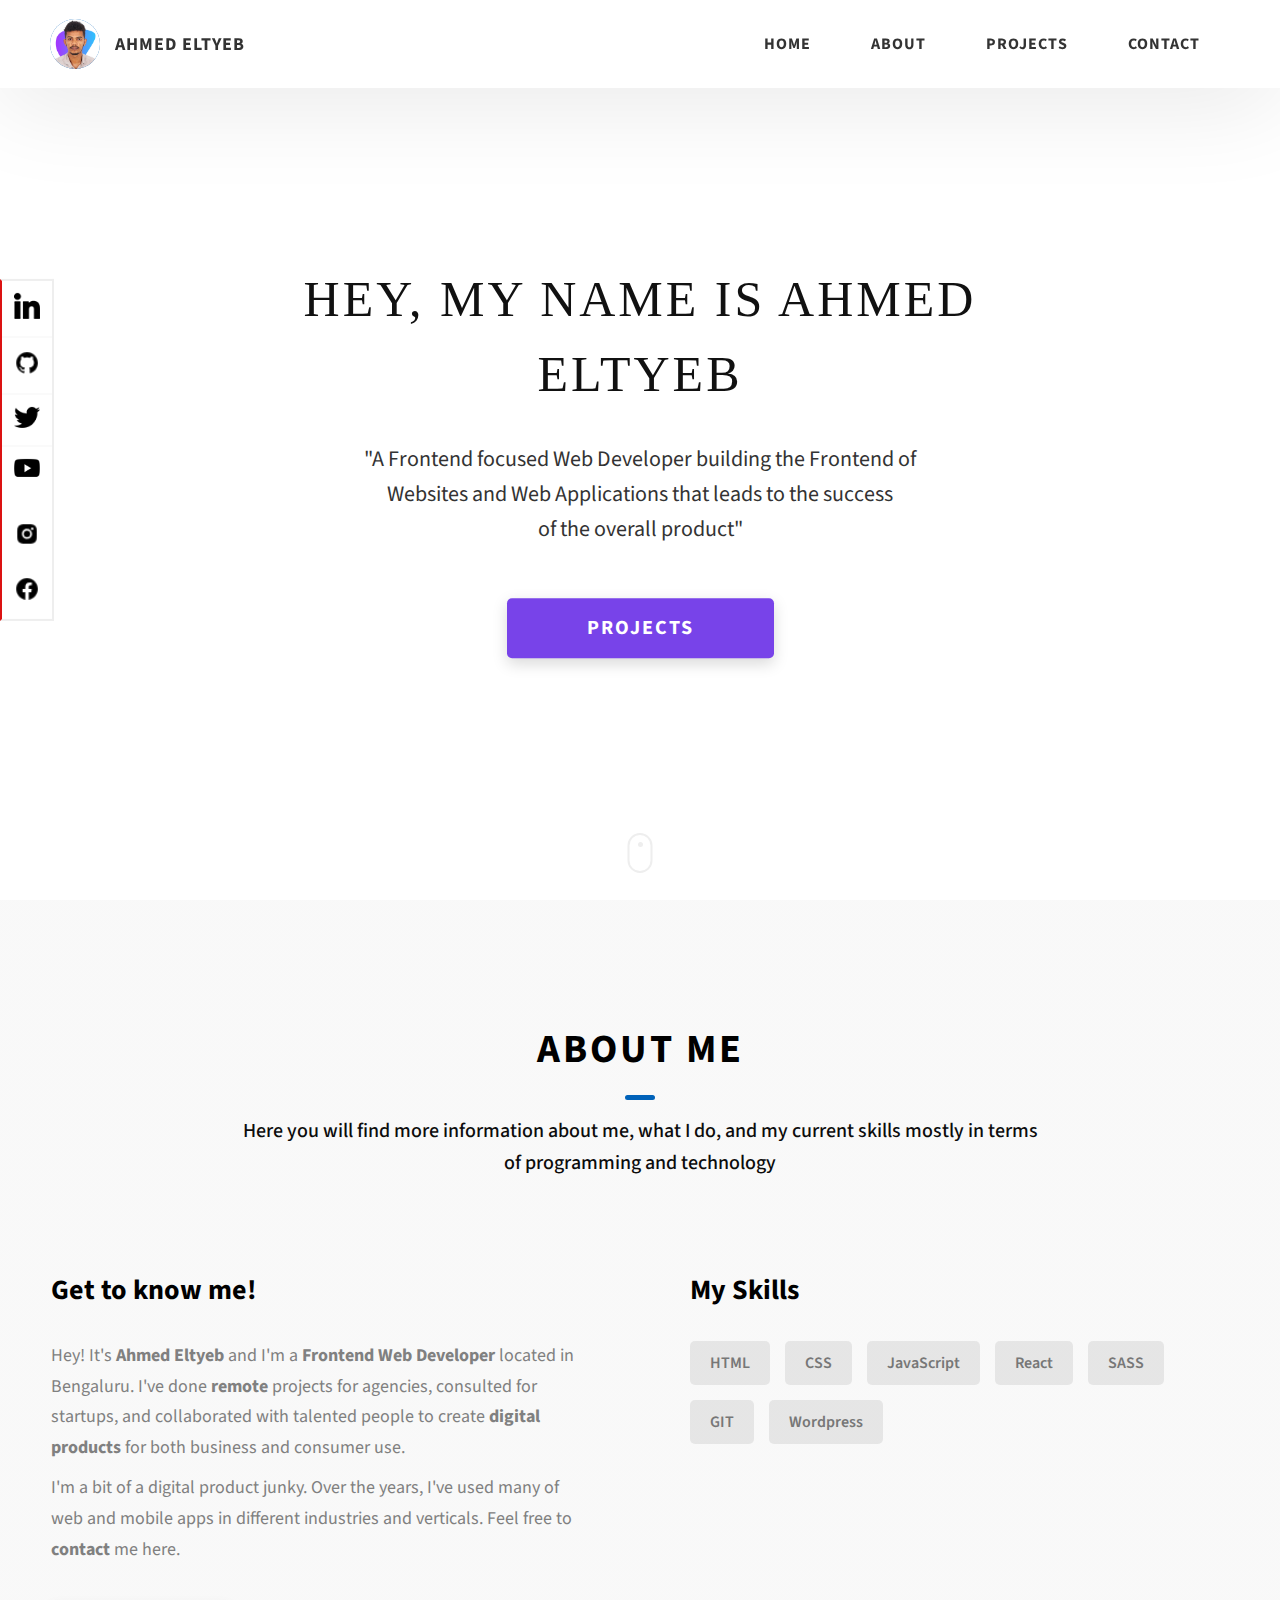
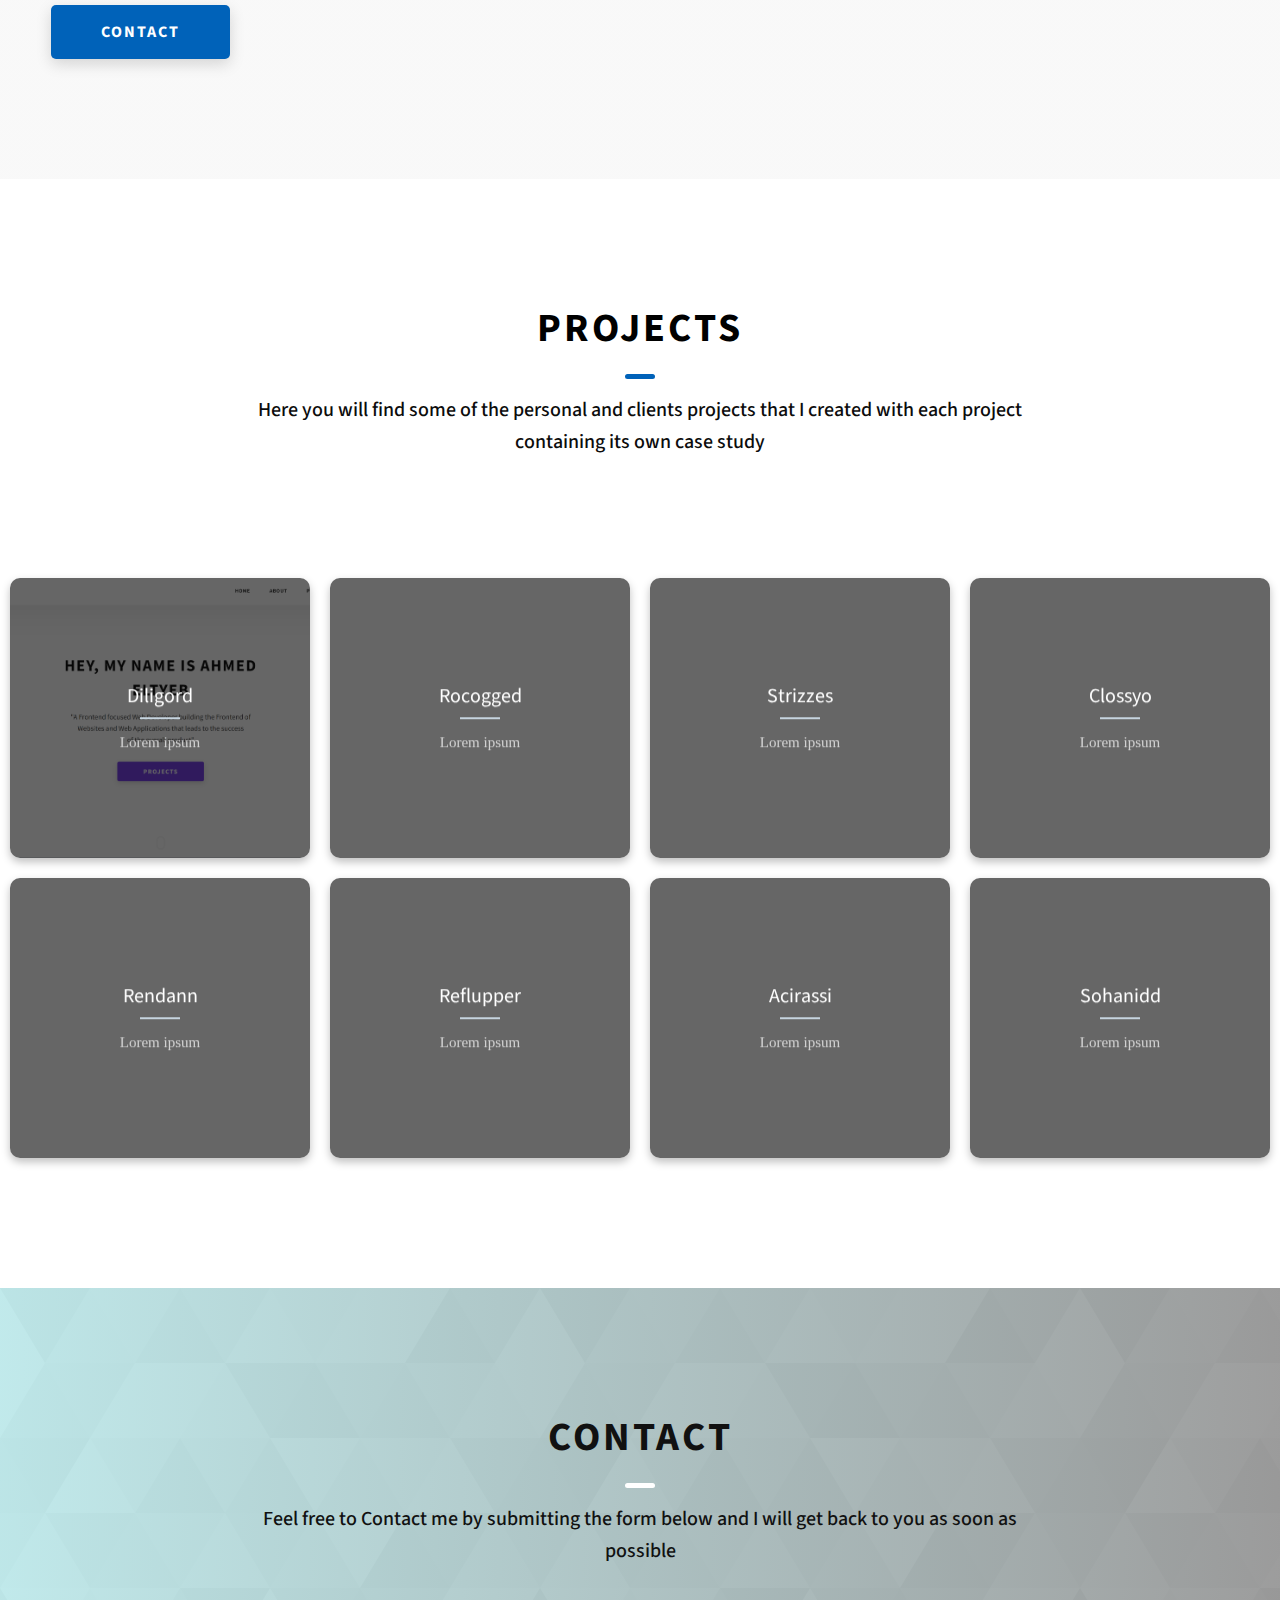
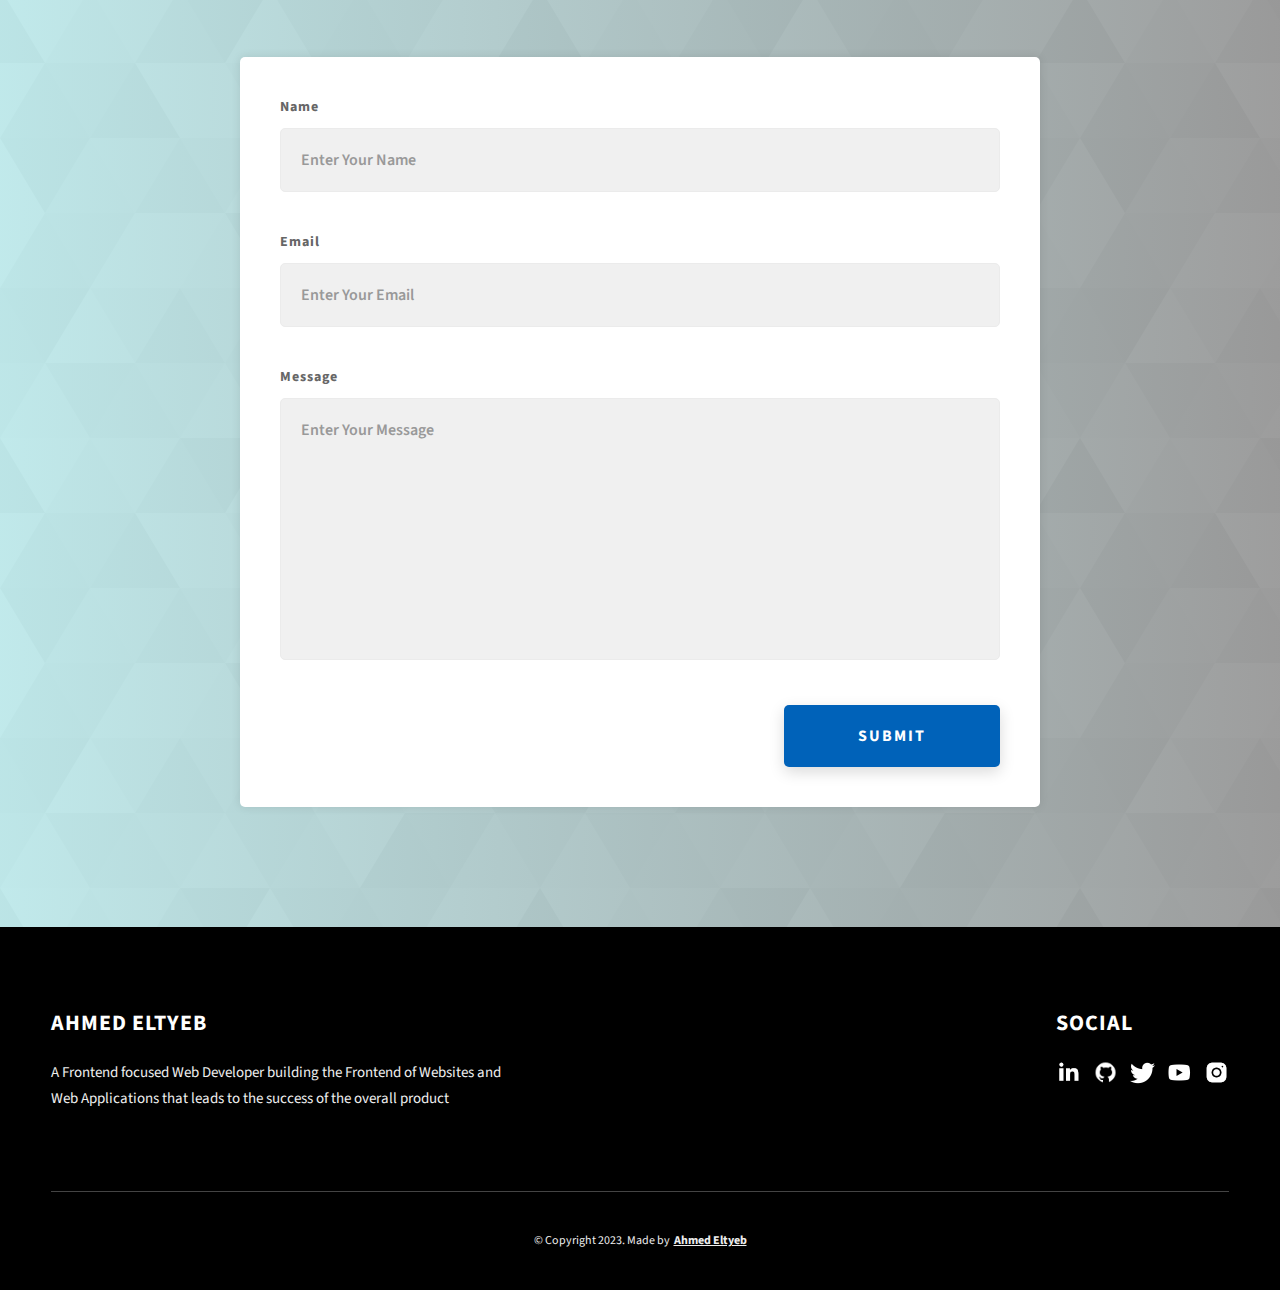
==== commit b3c14974: "Update index.html" ====
--- a/index.html
+++ b/index.html
@@ -493,7 +493,7 @@
         <div class="cols">
           <div class="col" ontouchstart="this.classList.toggle('hover');">
             <div class="containerp">
-              <div class="front" style="background-image: url(/assets/png/CSGR.png)">
+              <div class="front" style="background-image: url(/assets/png/HomePage1.png)">
                 <div class="inner">
                   <p>Diligord</p>
                   <span>Lorem ipsum</span>
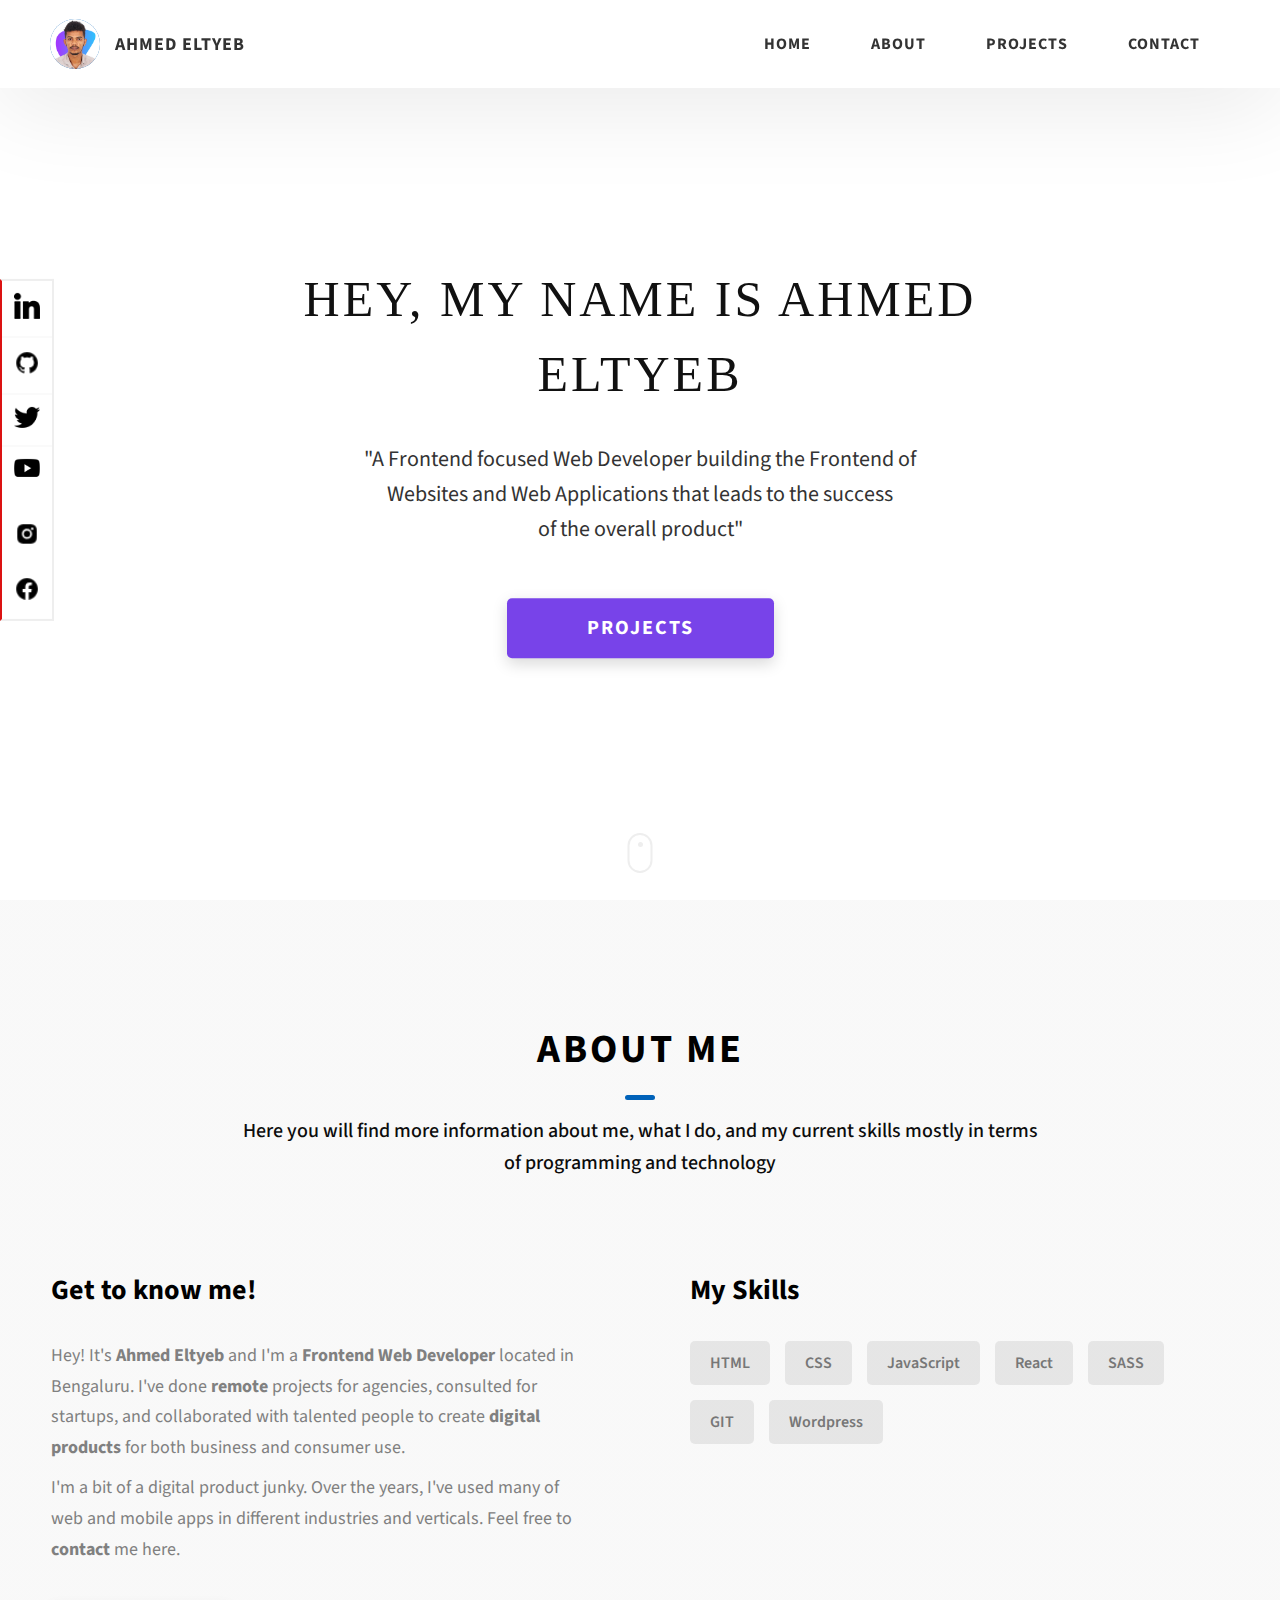
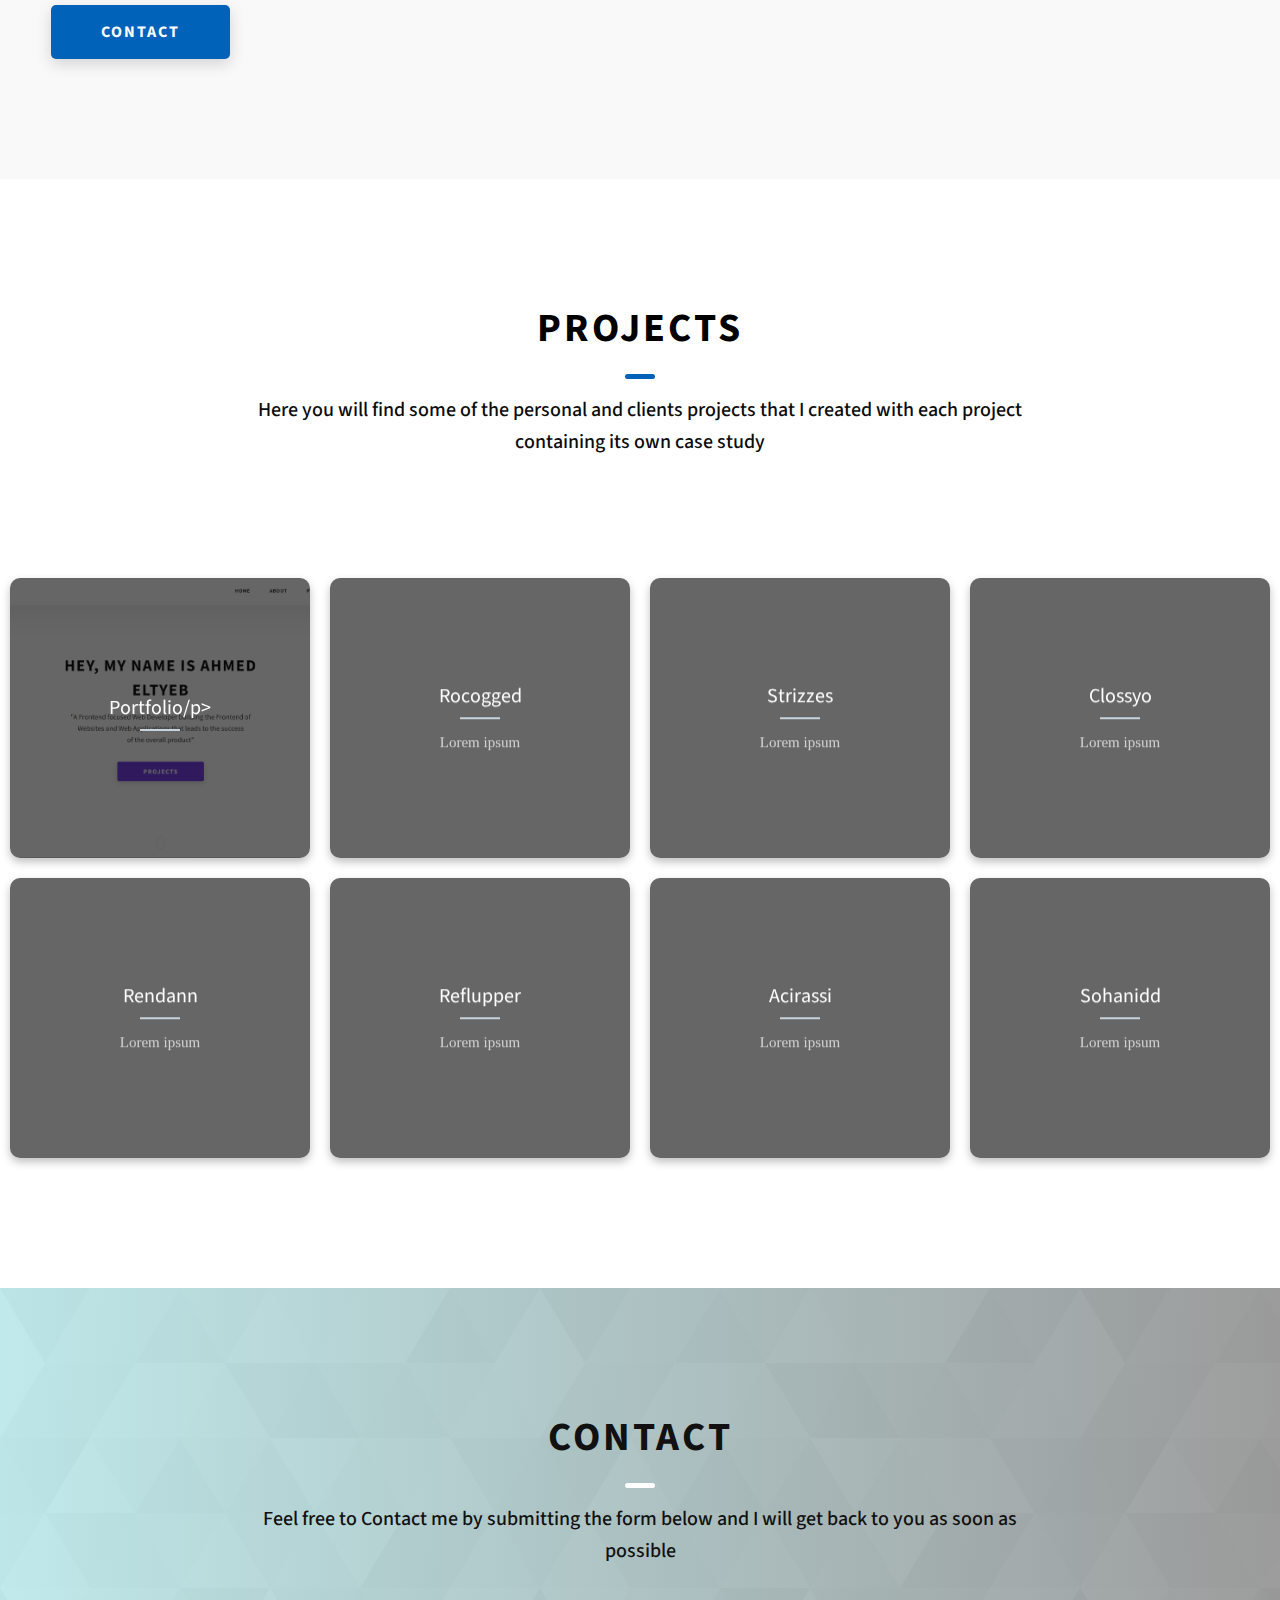
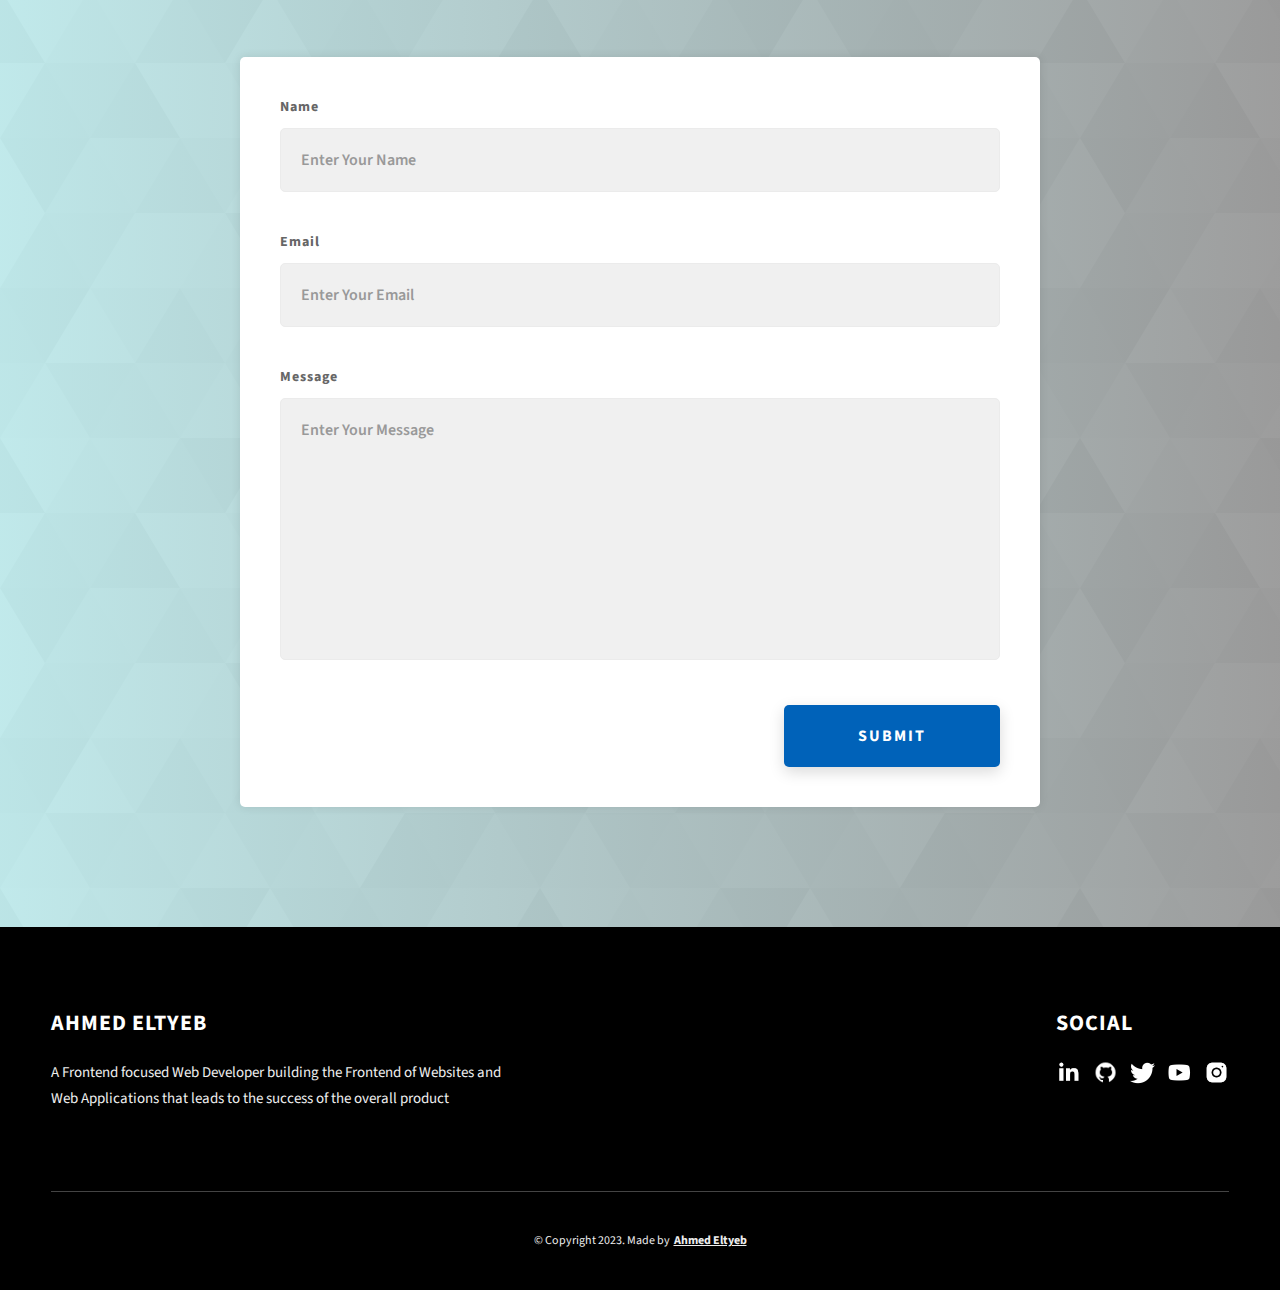
==== commit e8ca47b4: "Update index.html" ====
--- a/index.html
+++ b/index.html
@@ -495,8 +495,7 @@
             <div class="containerp">
               <div class="front" style="background-image: url(/assets/png/HomePage1.png)">
                 <div class="inner">
-                  <p>Diligord</p>
-                  <span>Lorem ipsum</span>
+                  <p>Portfolio/p>
                 </div>
               </div>
               <div class="back">
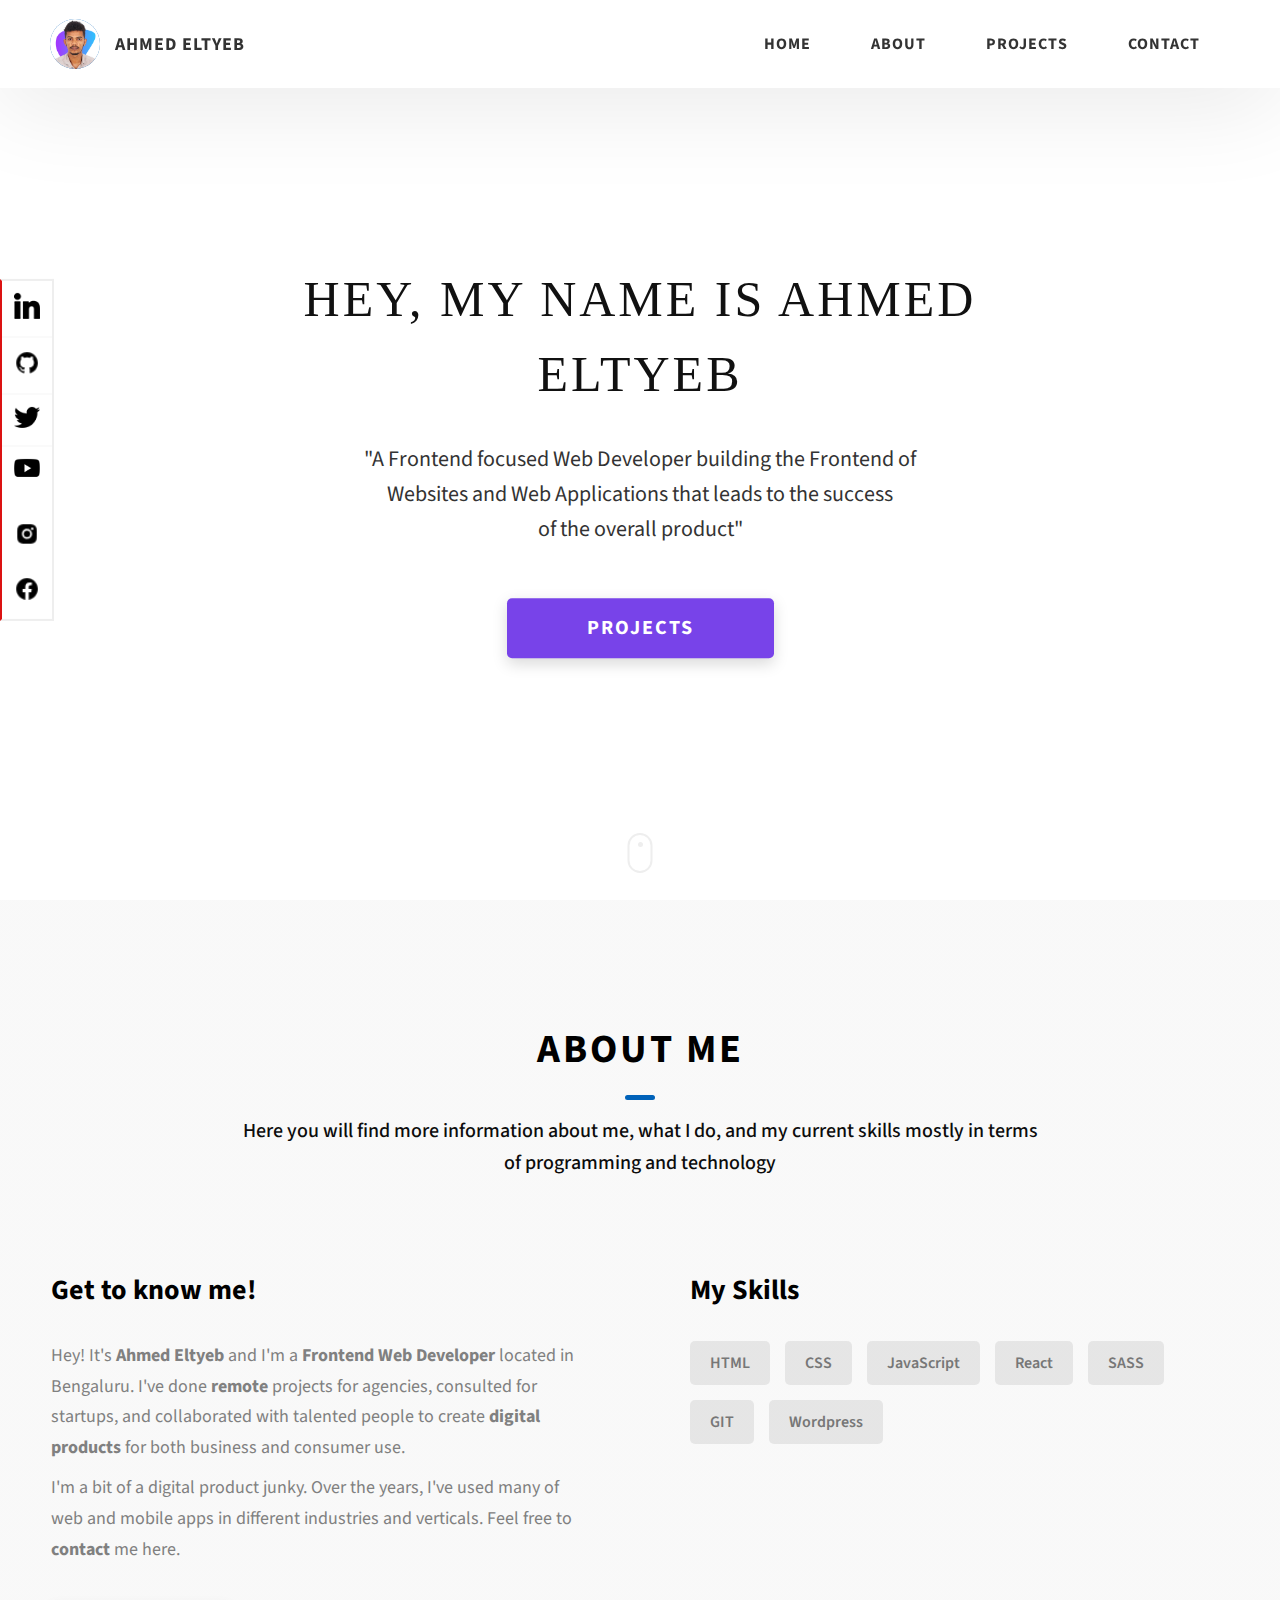
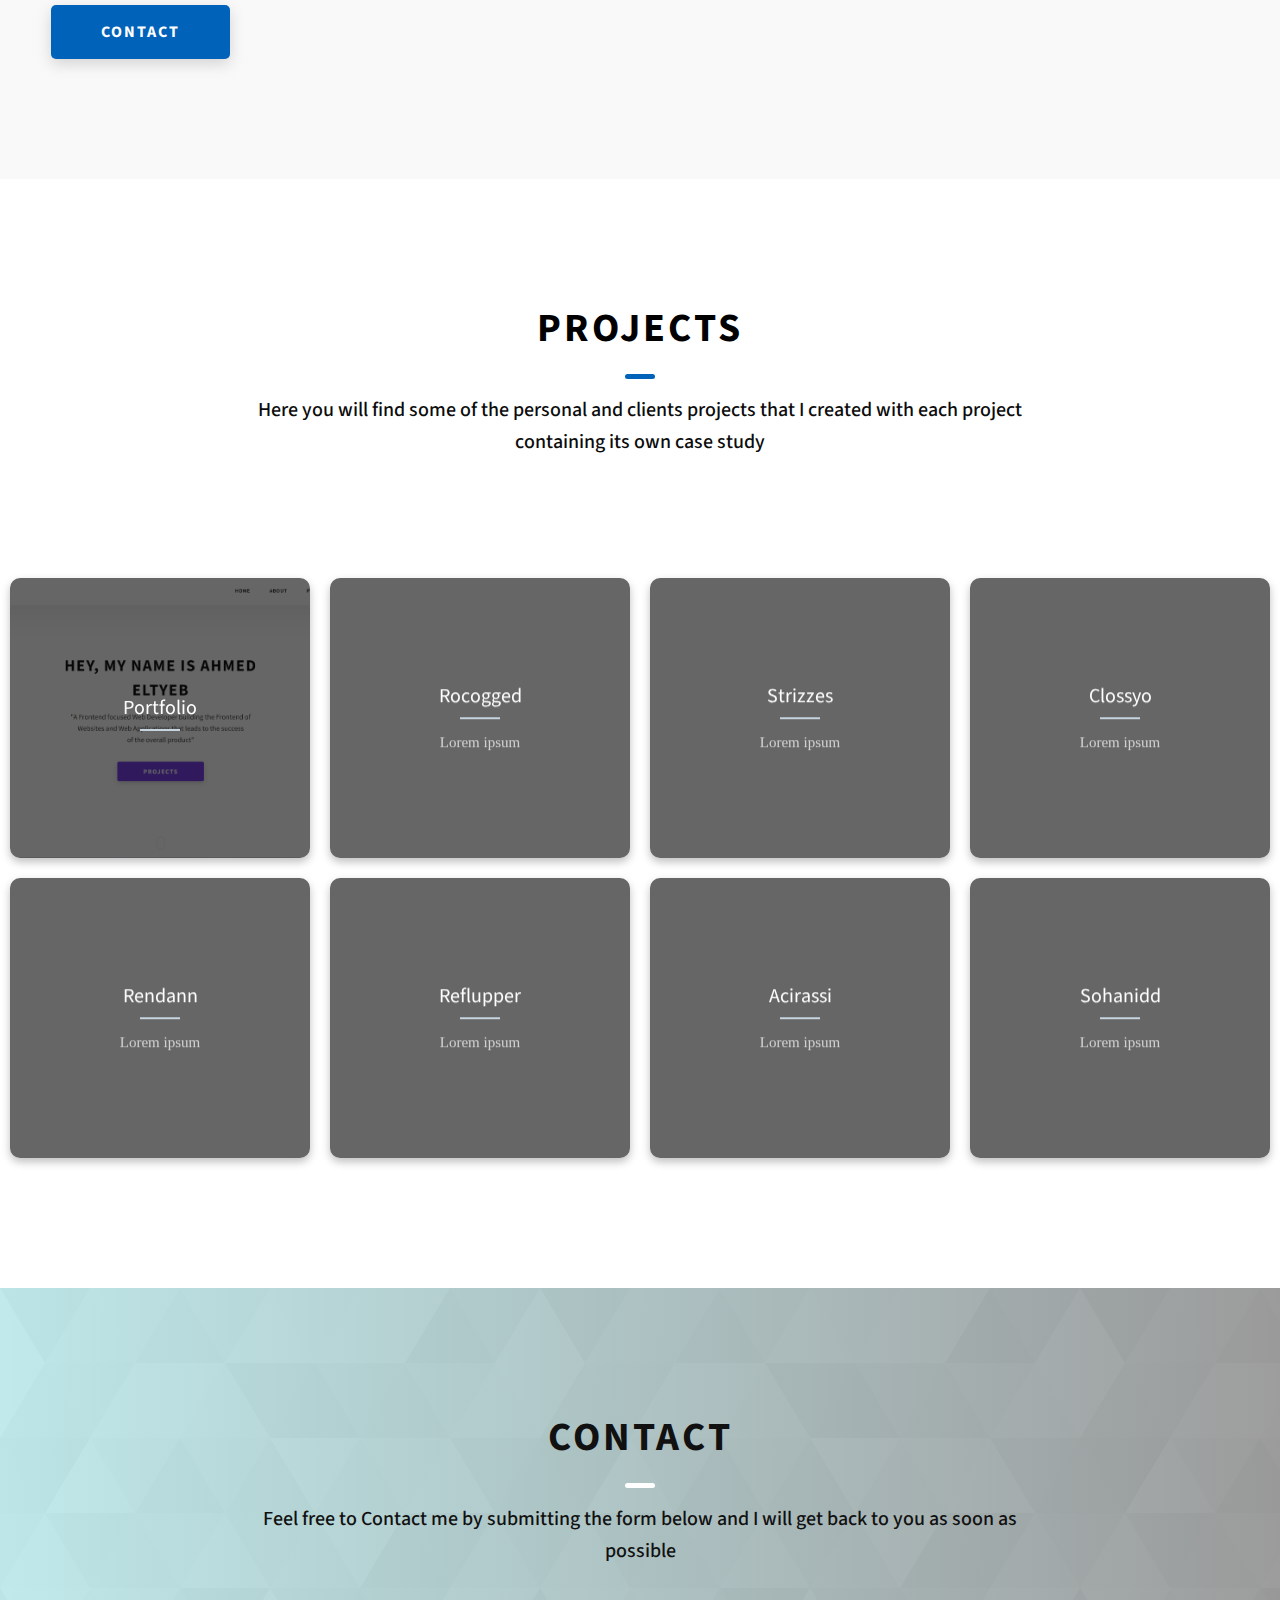
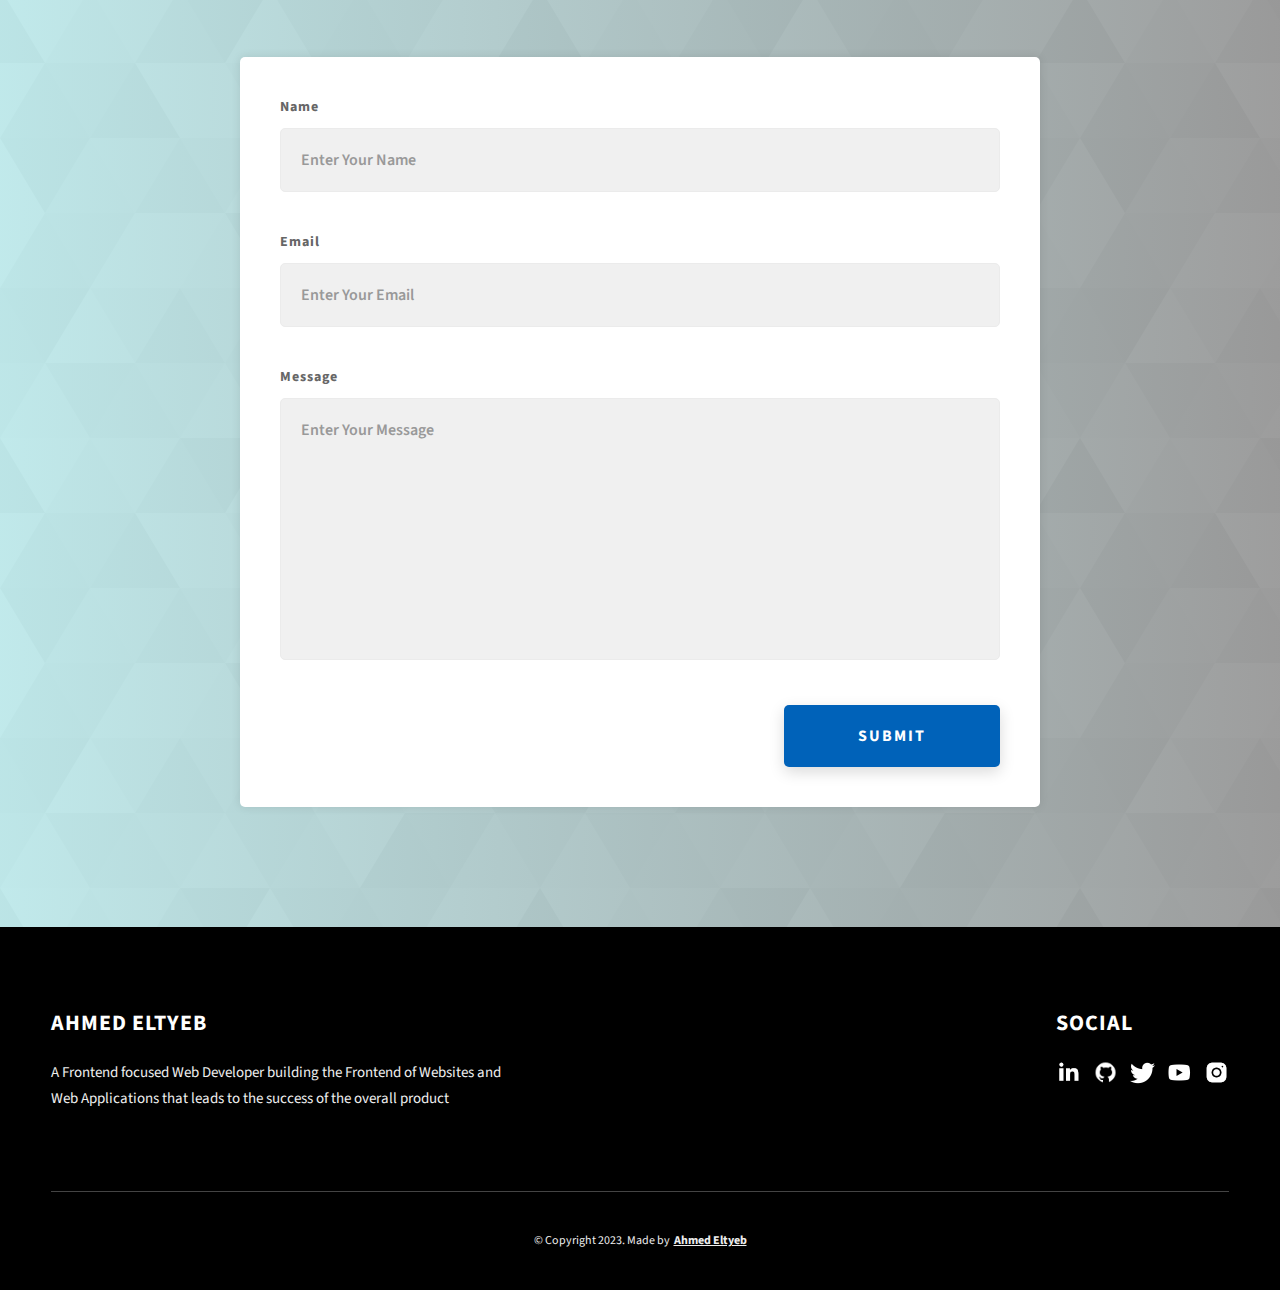
==== commit 9d6acabb: "Update index.html" ====
--- a/index.html
+++ b/index.html
@@ -495,7 +495,7 @@
             <div class="containerp">
               <div class="front" style="background-image: url(/assets/png/HomePage1.png)">
                 <div class="inner">
-                  <p>Portfolio/p>
+                  <p> Portfolio </p>
                 </div>
               </div>
               <div class="back">
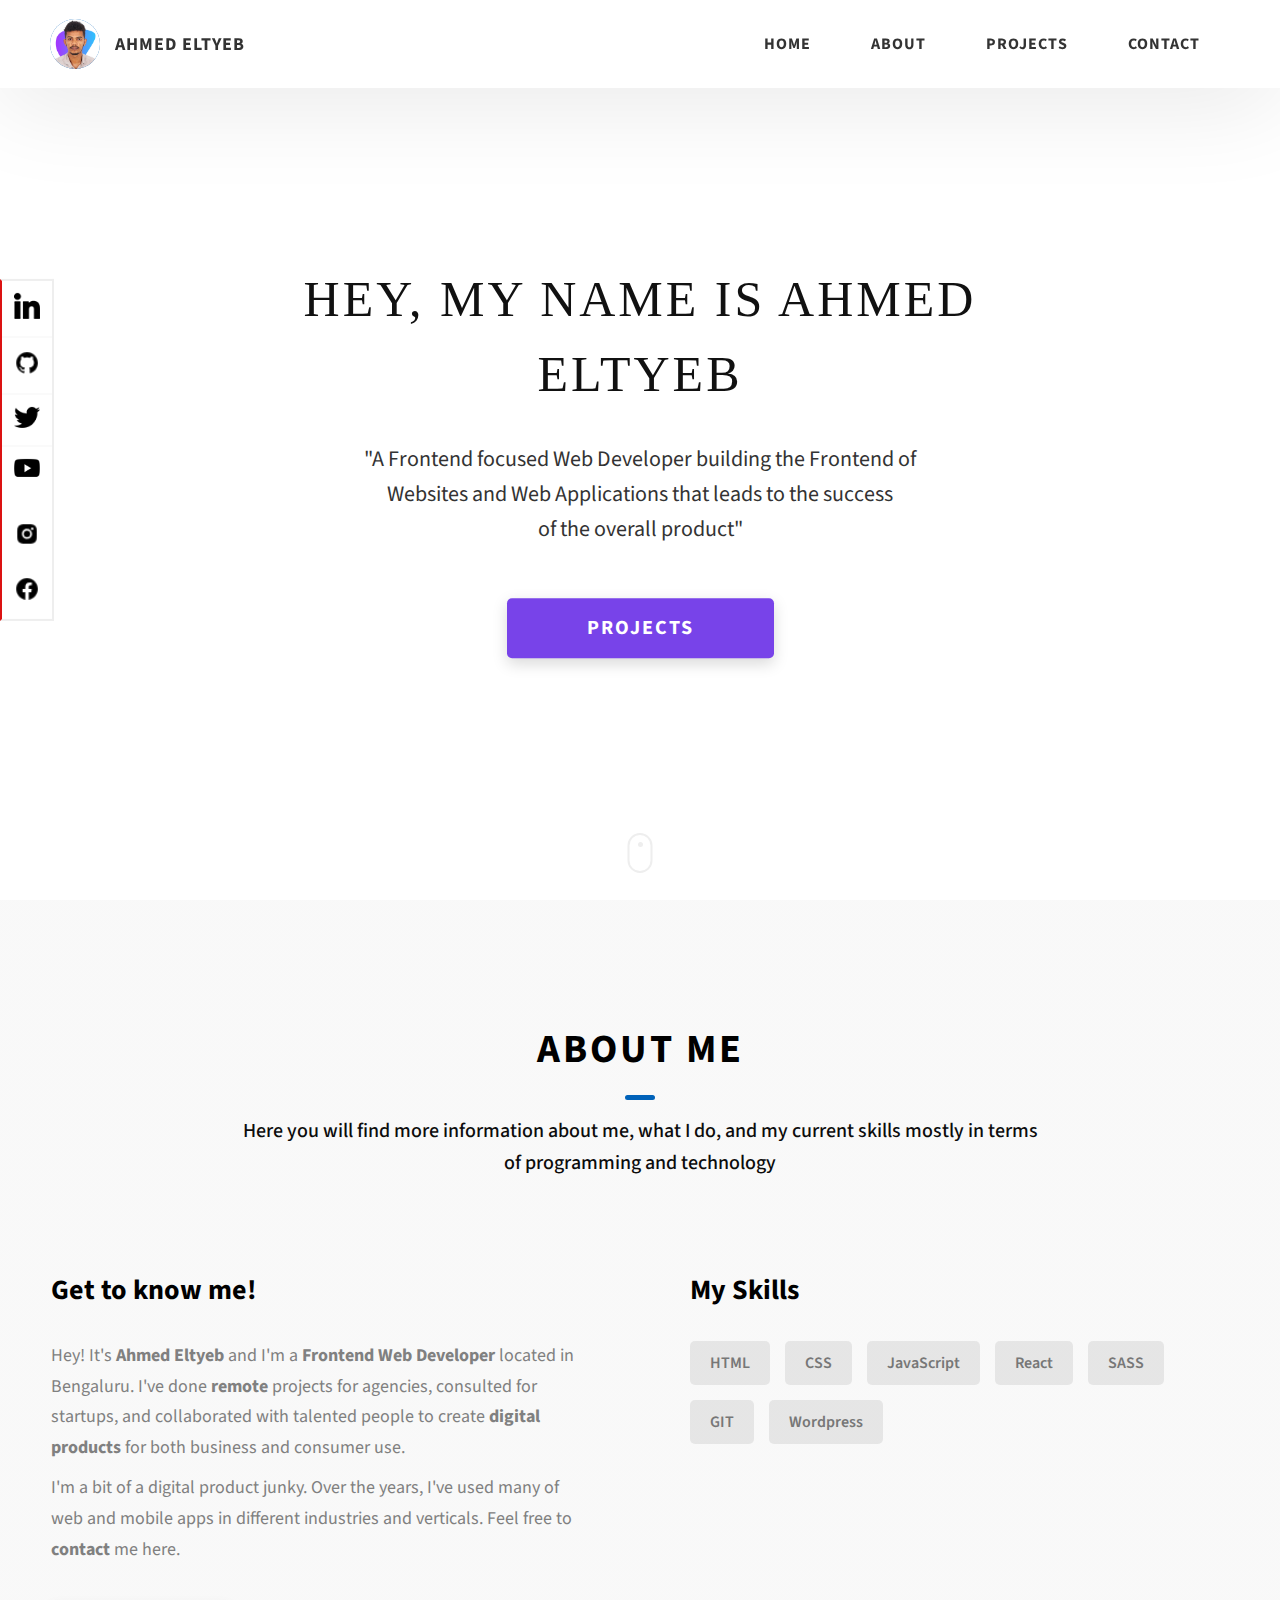
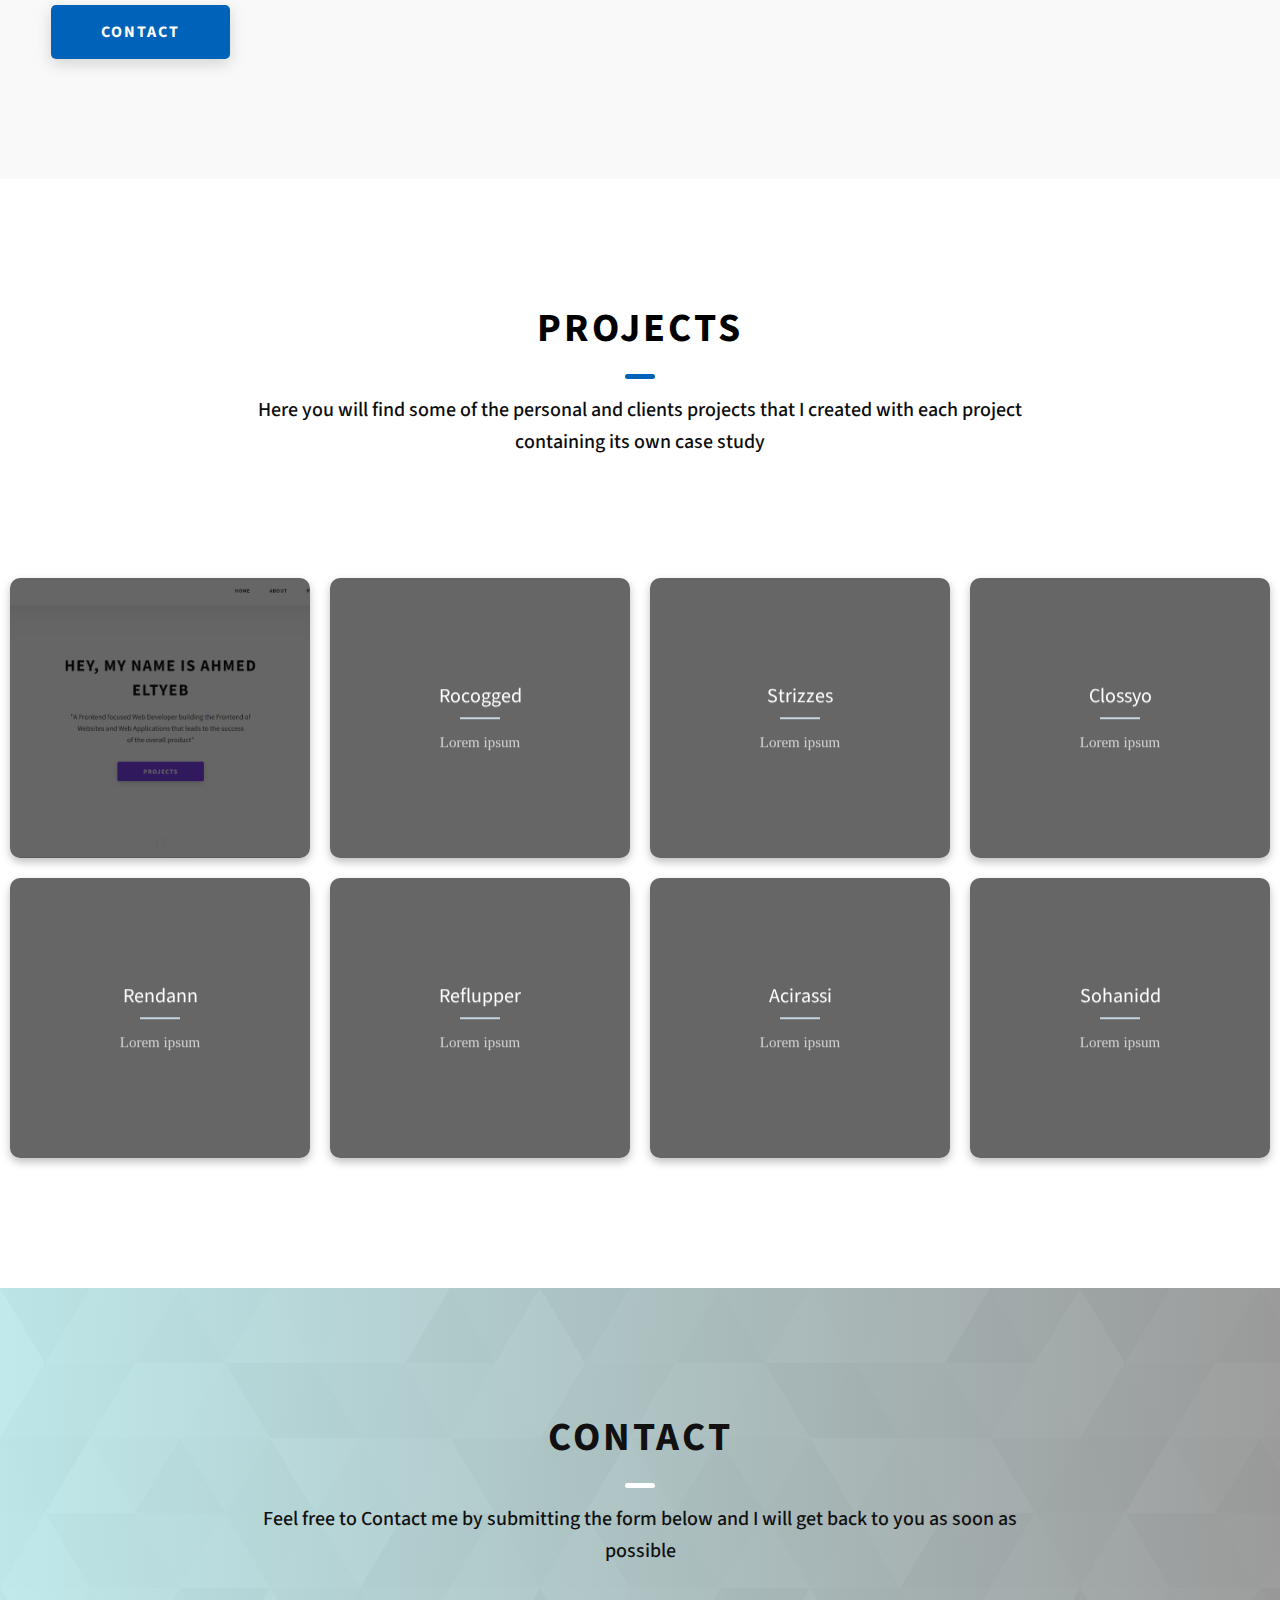
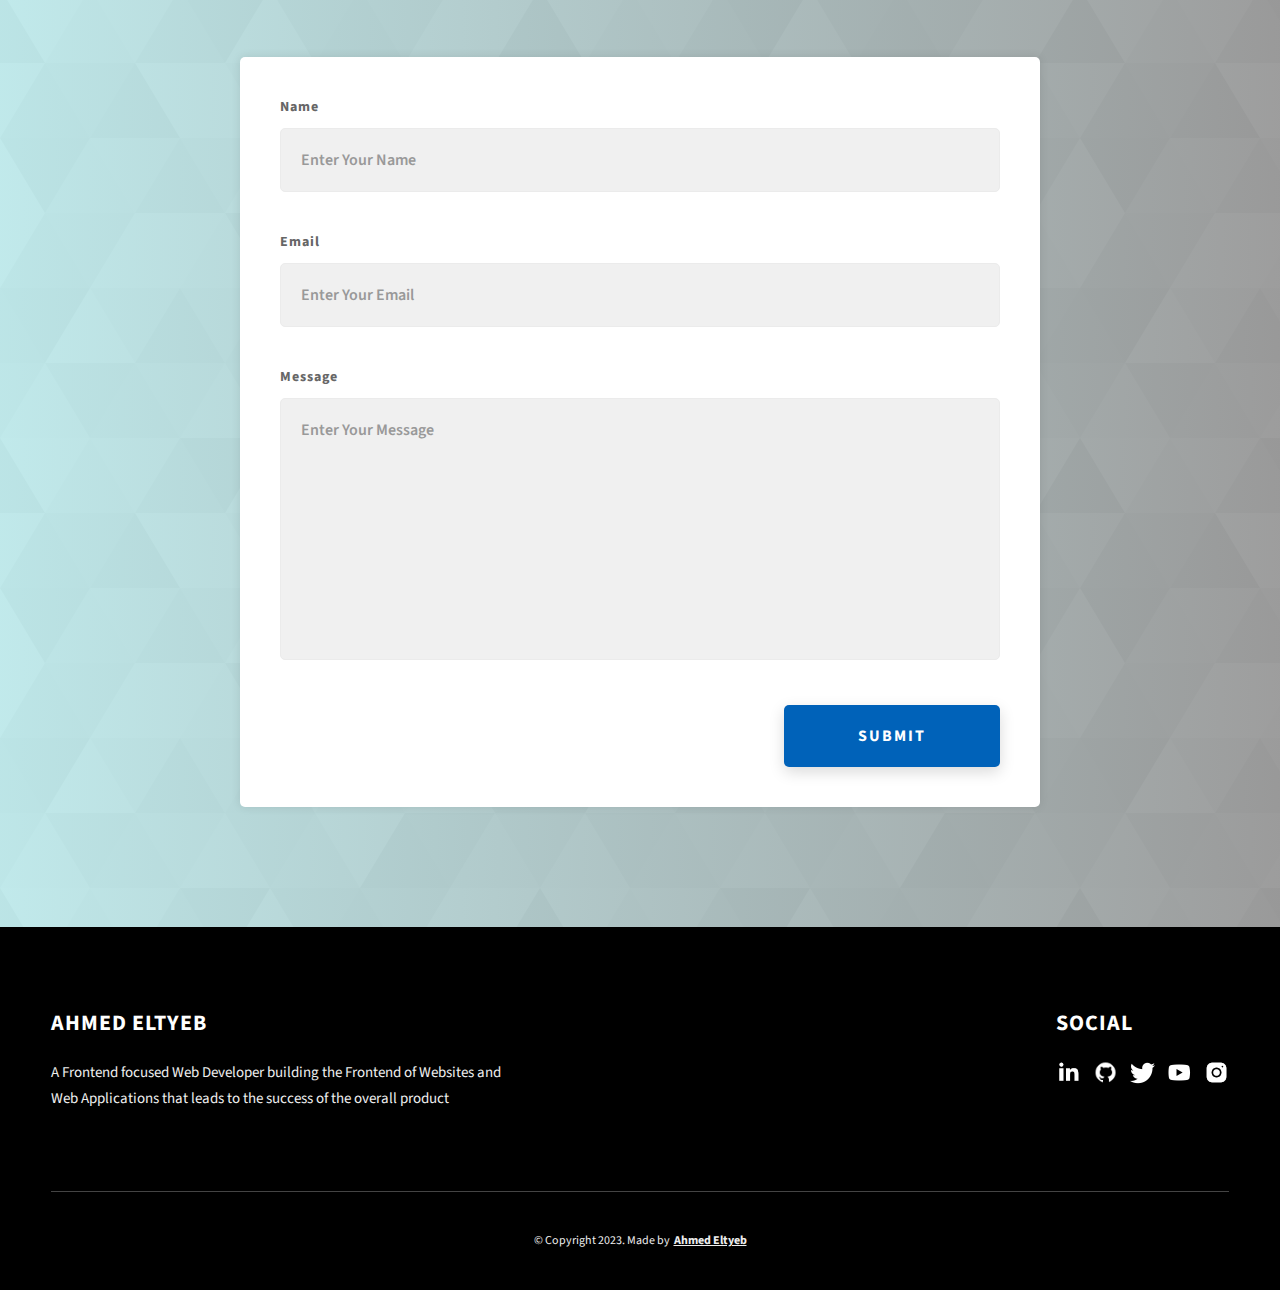
==== commit 10855137: "Update index.html" ====
--- a/index.html
+++ b/index.html
@@ -495,12 +495,11 @@
             <div class="containerp">
               <div class="front" style="background-image: url(/assets/png/HomePage1.png)">
                 <div class="inner">
+                </div>
+              </div>
+              <div class="back">
+                <div class="inner">
                   <p> Portfolio </p>
-                </div>
-              </div>
-              <div class="back">
-                <div class="inner">
-                  <p>Lorem ipsum, dolor sit amet consectetur adipisicing elit. Alias cum repellat velit quae suscipit c.</p>
                 </div>
               </div>
             </div>
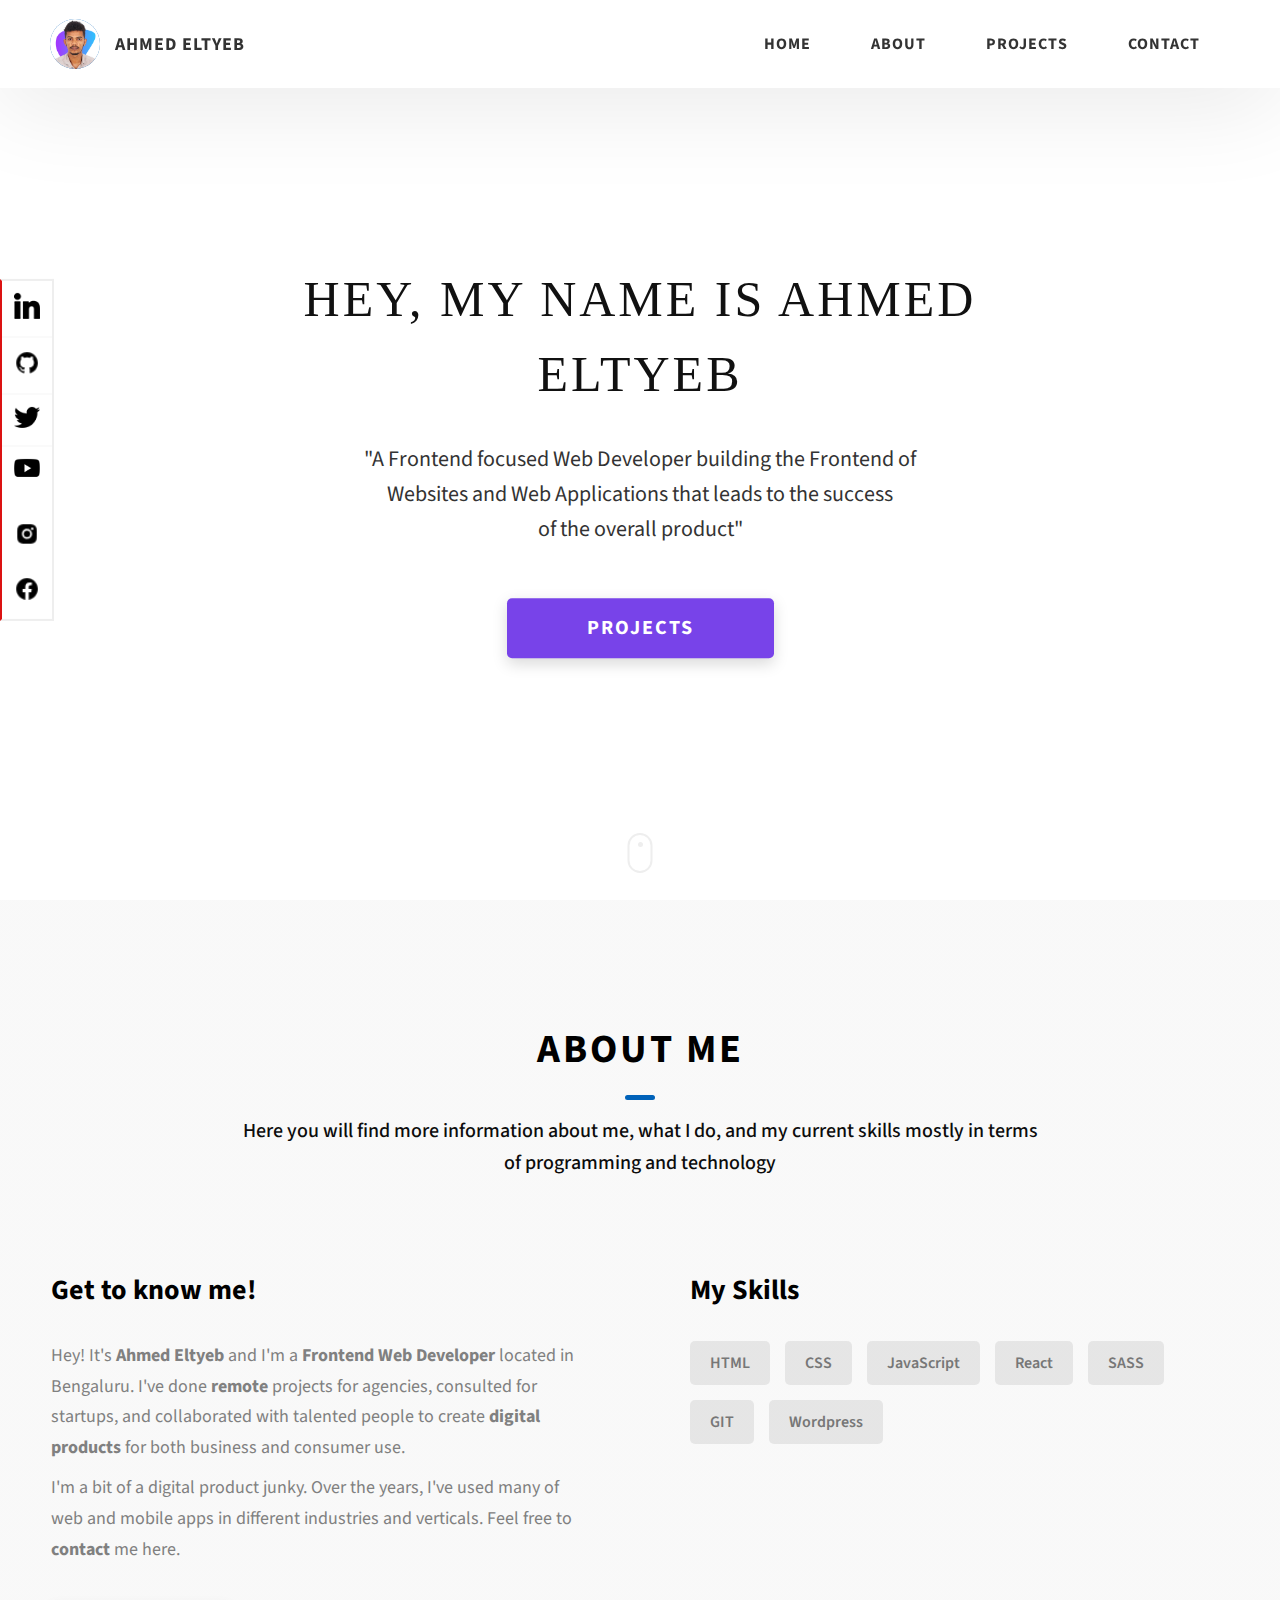
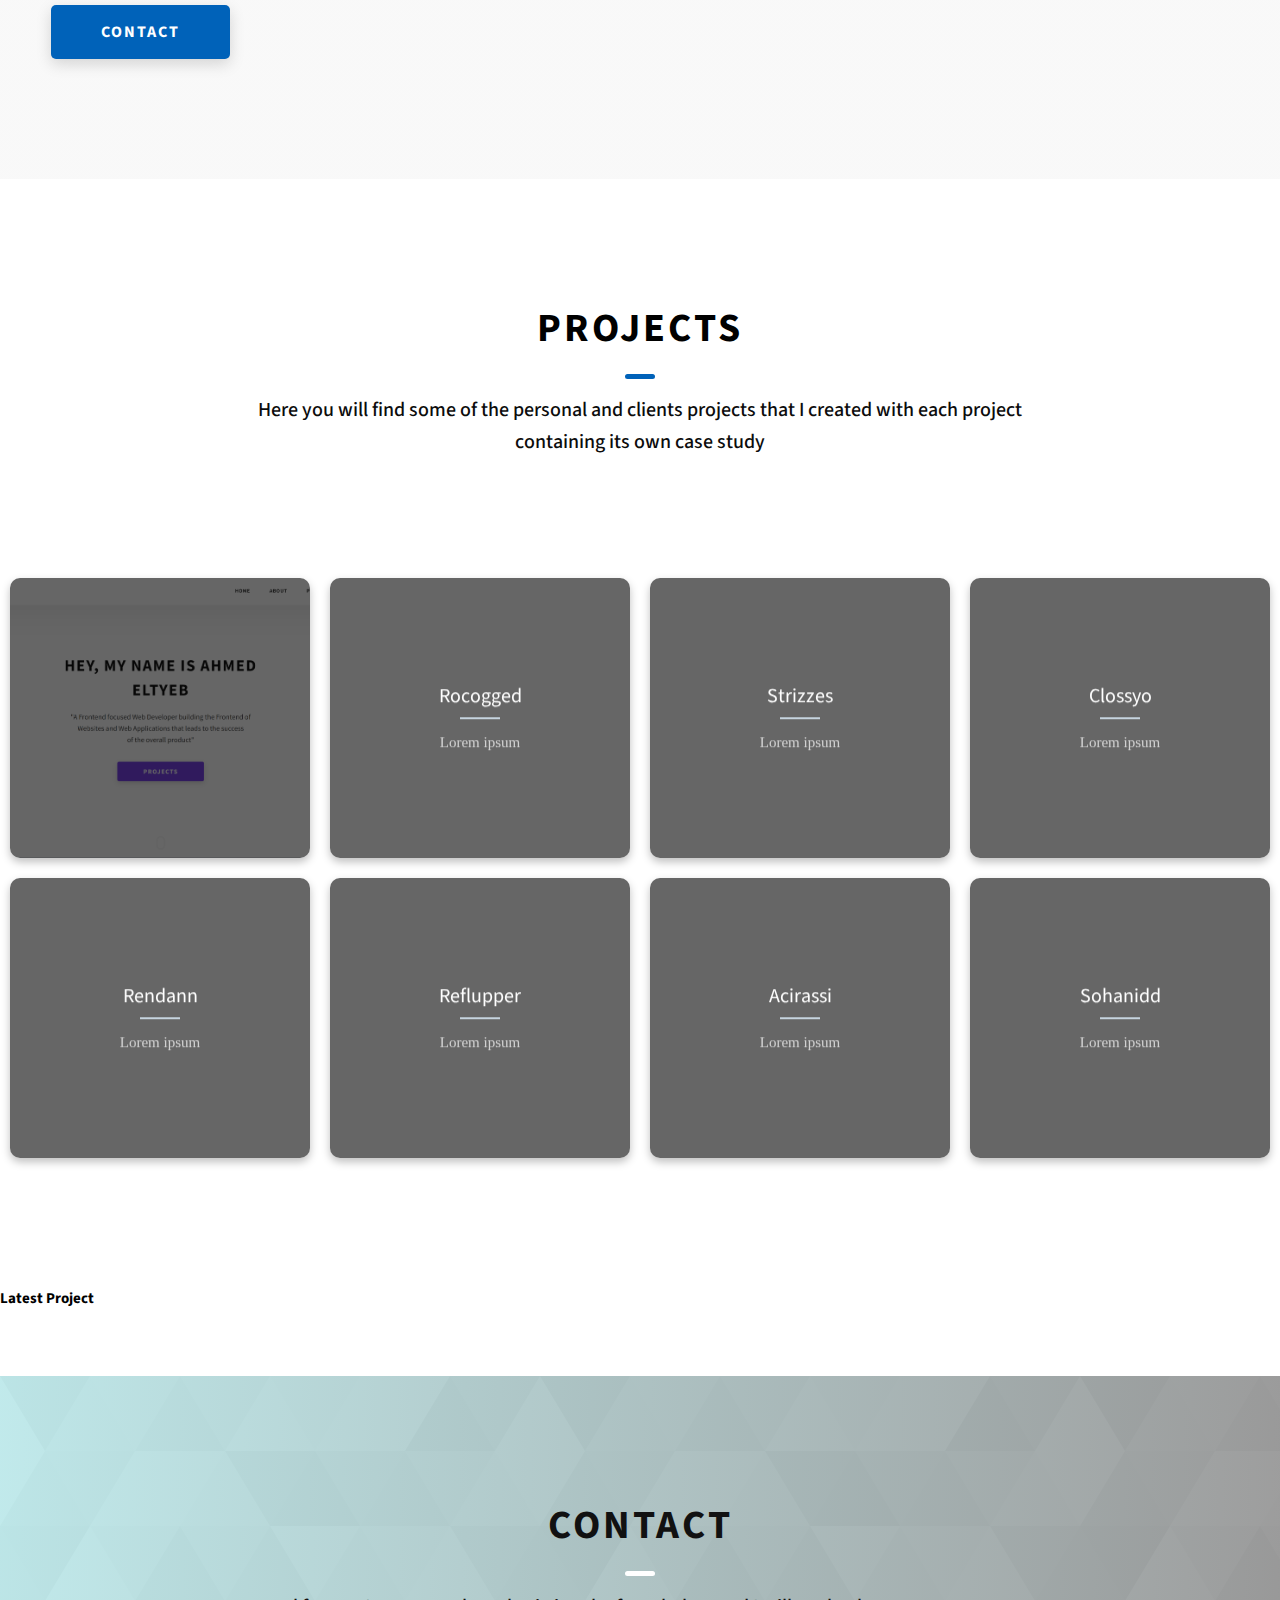
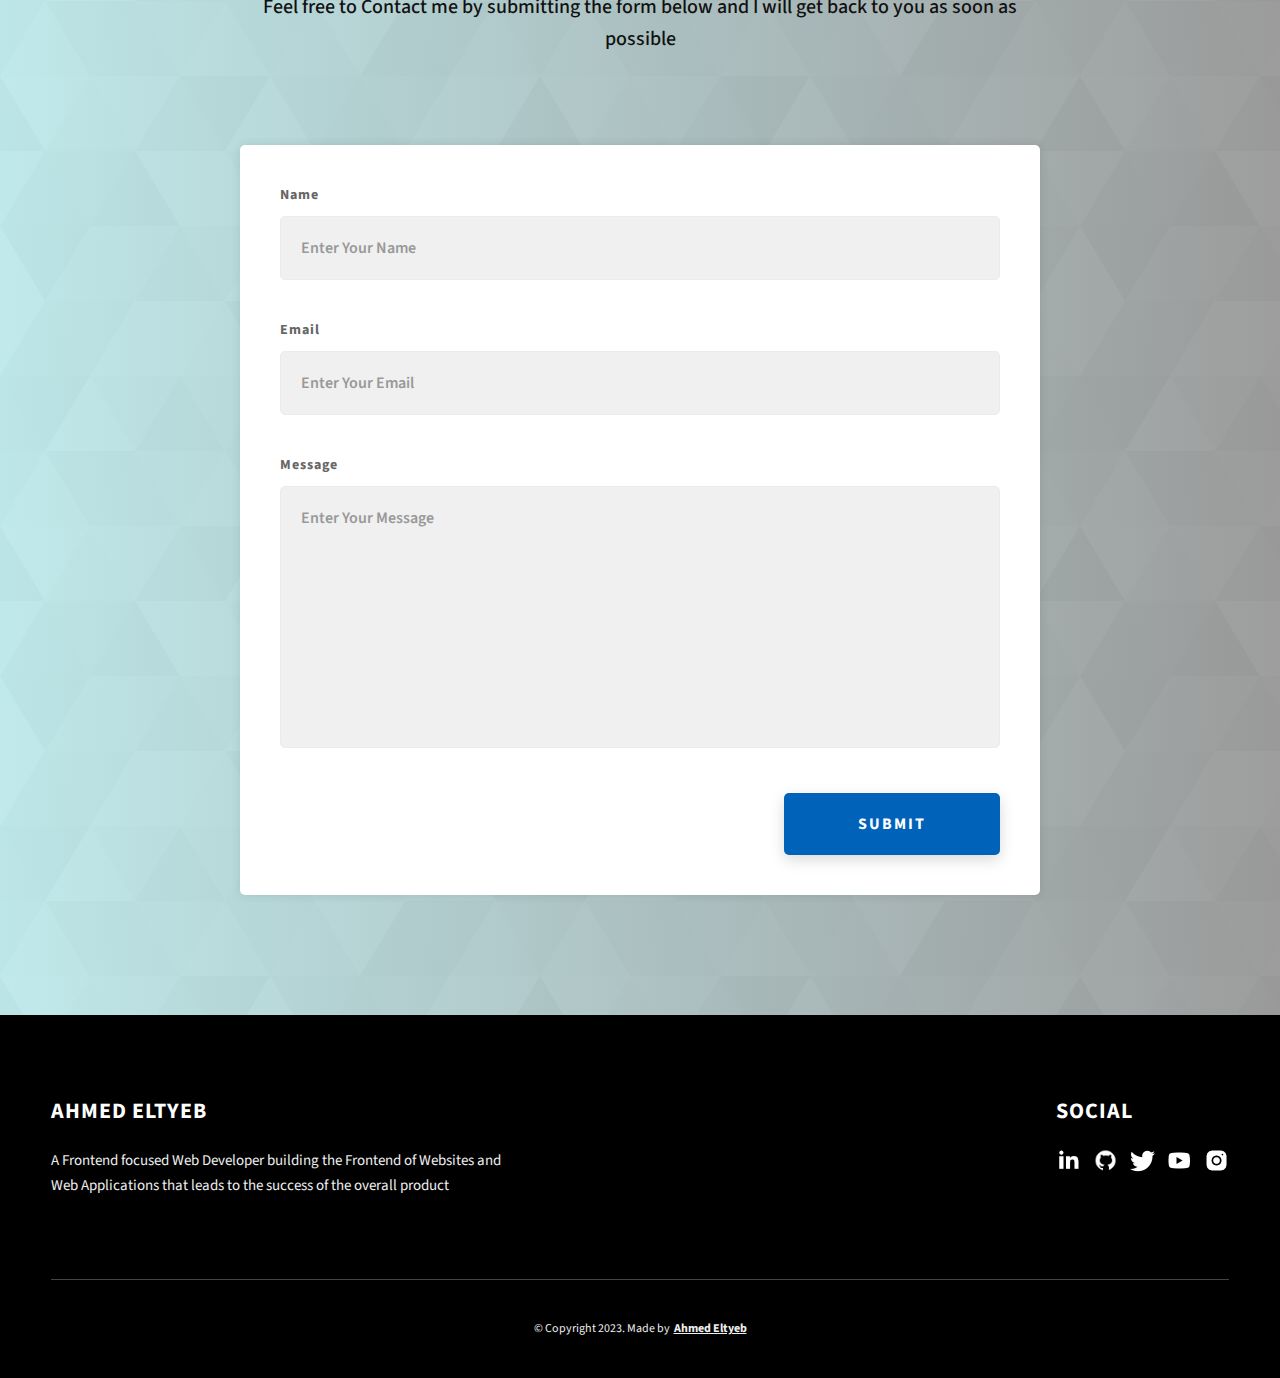
==== commit 840f00b4: "Update index.html" ====
--- a/index.html
+++ b/index.html
@@ -612,7 +612,150 @@
         </div>
       </div>
     </section>
-
+ <!--- protfolio section design-->
+
+        <section class="protfolio" id="protfolio">
+            <h2 class="heading">Latest <span>Project</span></h2>
+                <!--1-->
+            <div class="protfolio-containter">
+                <div class="protfolio-box">
+                    <img src="images/png/Home page.png" alt="">
+                    <div class="protfolio-layer">
+                        <h4>My Portfolio</h4>
+                        <p>I'm a web developer with over 1
+                        of experience in the industry.</p>
+                        <a href="#"><i class='bx bx-link-external'></i></a>
+                    </div>
+                </div>
+                <!--2-->
+                <div class="protfolio-box">
+                    <img src="images/png/FoodP.png" alt="">
+                    <div class="protfolio-layer">
+                        <h4> Restaurant Project </h4>
+                        <p>I'm a web developer with over 1 of experience in the industry.</p>
+                            <a href="#"><i class='bx bx-link-external'></i></a>
+                    </div>
+                </div>
+                <!--3-->
+                <div class="protfolio-box">
+                    <img src="images/png/RESMP.png" alt="">
+                    <div class="protfolio-layer">
+                        <h4>Real Estate System</h4>
+                        <p> "Welcome to my portfolio! I'm passionate about 
+                            Front End Developer and dedicated to delivering high-quality work."</p>
+                        <a href="#"><i class='bx bx-link-external'></i></a>
+                    </div>
+                </div>
+                <!--4-->
+                <div class="protfolio-box">
+                    <img src="images/A5.jpg" alt="">
+                    <div class="protfolio-layer">
+                        <h4>Web Design</h4>
+                        <p>I'm a web developer with over 
+                        1 of experience in the industry.</p>
+                        <a href="#"><i class='bx bx-link-external'></i></a>
+                    </div>
+                </div>
+                <!--5-->
+                <div class="protfolio-box">
+                    <img src="images/A6.jpg" alt="">
+                    <div class="protfolio-layer">
+                        <h4>Web </h4>
+                        <p>I'm a web developer with over 
+                        1 of experience in the industry.</p>
+                        <a href="#"><i class='bx bx-link-external'></i></a>
+                    </div>
+                </div>
+                <!--6-->
+                <div class="protfolio-box">
+                    <img src="images/A2.jpg" alt="">
+                    <div class="protfolio-layer">
+                        <h4>Web Design</h4>
+                        <p>I'm a web developer with over [Number of Yea
+                        rs of experience in the industry.</p>
+                        <a href="#"><i class='bx bx-link-external'></i></a>
+                    </div>
+                </div>
+            </div>
+        </section>
+    <style>
+      .protfolio {
+    background: var(--second-bg-color);
+}
+
+.protfolio h2 {
+    margin-bottom: 4rem;
+}
+
+.protfolio-containter {
+    display: grid;
+    grid-template-columns: repeat(3, 1fr);
+    align-items: center;
+    gap: 2.5rem;
+}
+
+.protfolio-containter .protfolio-box {
+    position: relative;
+    border-radius: 2rem;
+    box-shadow:  0 0  1rem var(--bg-color);
+    overflow: hidden;
+    display: flex;
+}
+
+.protfolio-box img {
+    width: 100%;
+    transition: .5s ease;
+}
+
+.protfolio-box:hover img {
+    transform: scale(1.1);
+}
+
+.protfolio-box .protfolio-layer {
+    position: absolute;
+    bottom: 0;
+    left: 0;
+    width: 100%;
+    height: 100%;
+    background: linear-gradient(rgba(230, 222, 222, 0.1), white);
+    display: flex;
+    justify-content: center;
+    align-items: center;
+    flex-direction: column;
+    text-align: center;
+    padding: 0 4rem;
+    transform: translateY(100%);
+    transition: .5s ease;
+}
+
+.protfolio-box:hover .protfolio-layer {
+    transform: translateY(0);
+}
+
+.protfolio-layer h4{
+    font-size: 3rem;
+}
+
+.protfolio-layer p {
+    font-size: 1.6rem;
+    margin: .3rem 0 1rem;
+}
+
+.protfolio-layer a {
+    display: inline-flex;
+    justify-content: center;
+    align-items: center;
+    width: 5rem;
+    height: 5rem;
+    background: var(--text-color);
+    border-radius: 50%;
+}
+
+.protfolio-layer a i {
+    font-size: 2rem;
+    color: var(--second-bg-color);
+}
+    </style>
     <!--Contact Section -->
 
     <section id="contact" class="contact sec-pad dynamicBg">
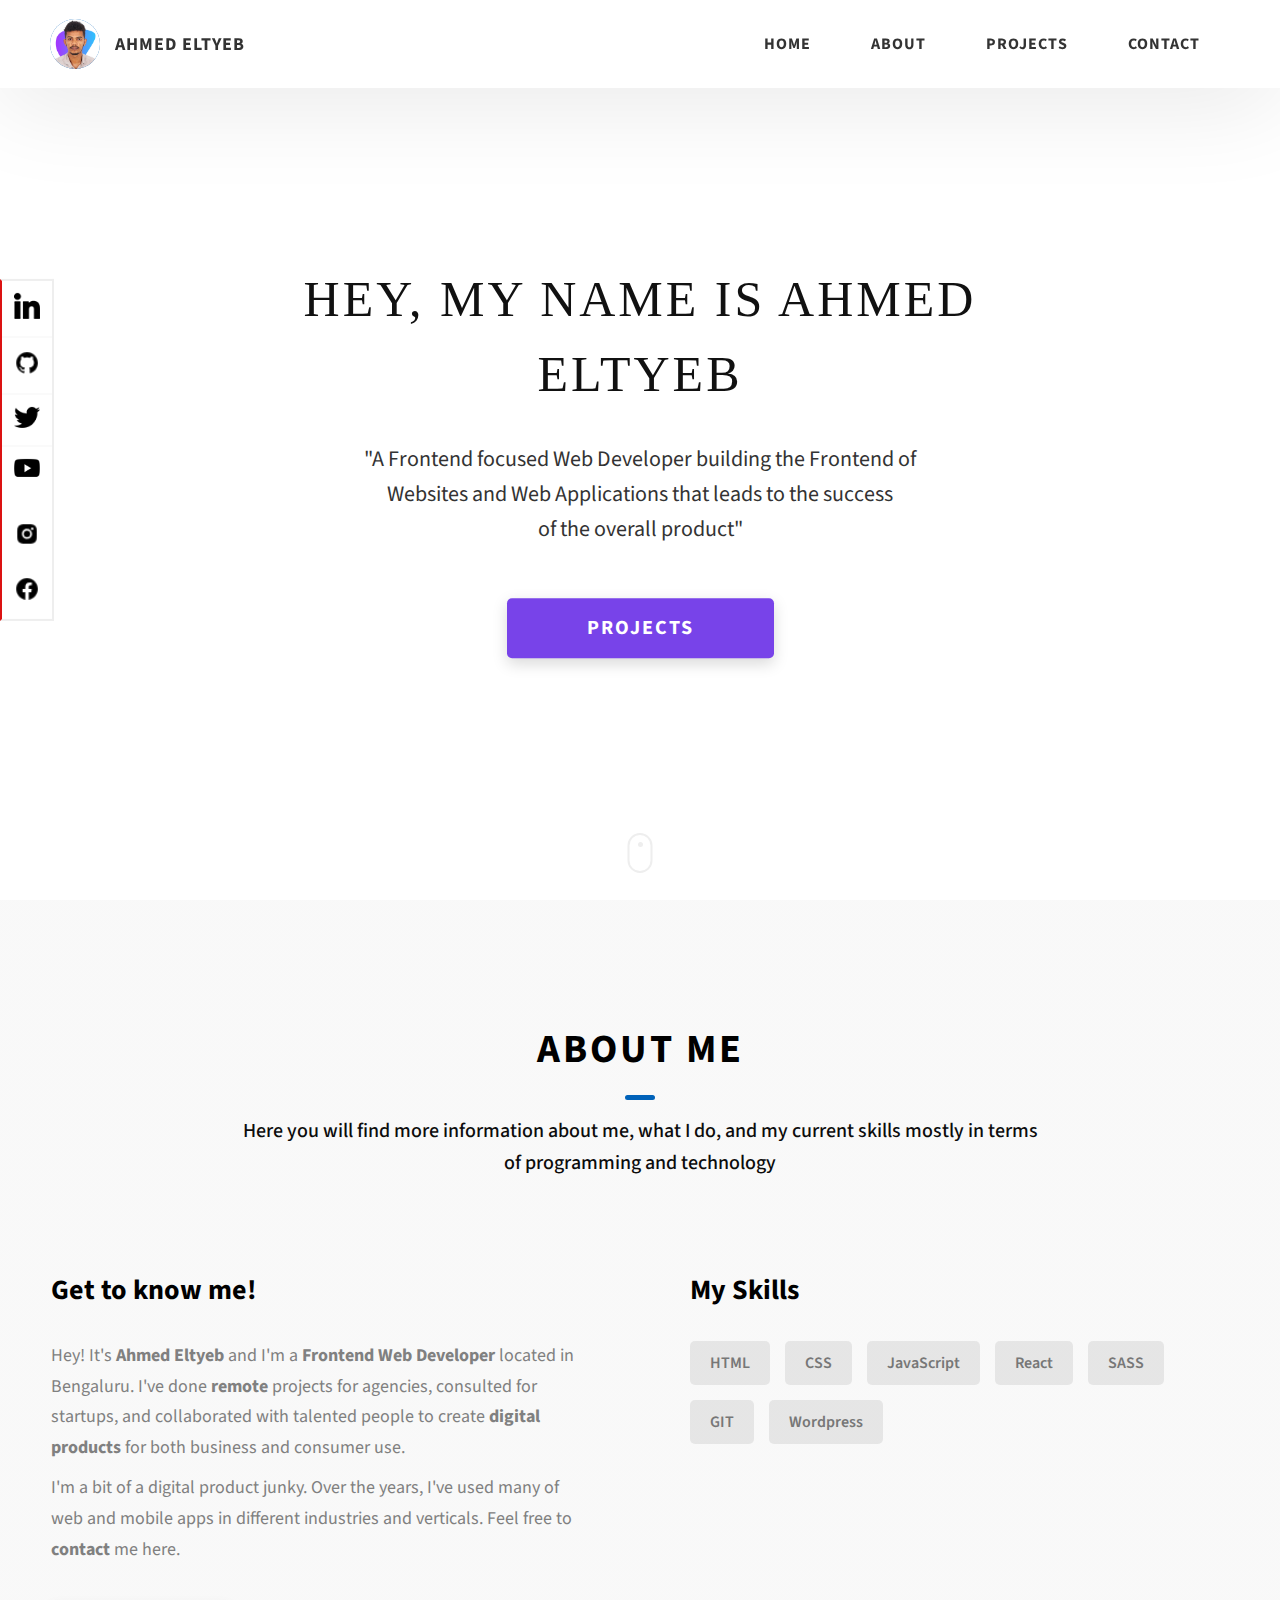
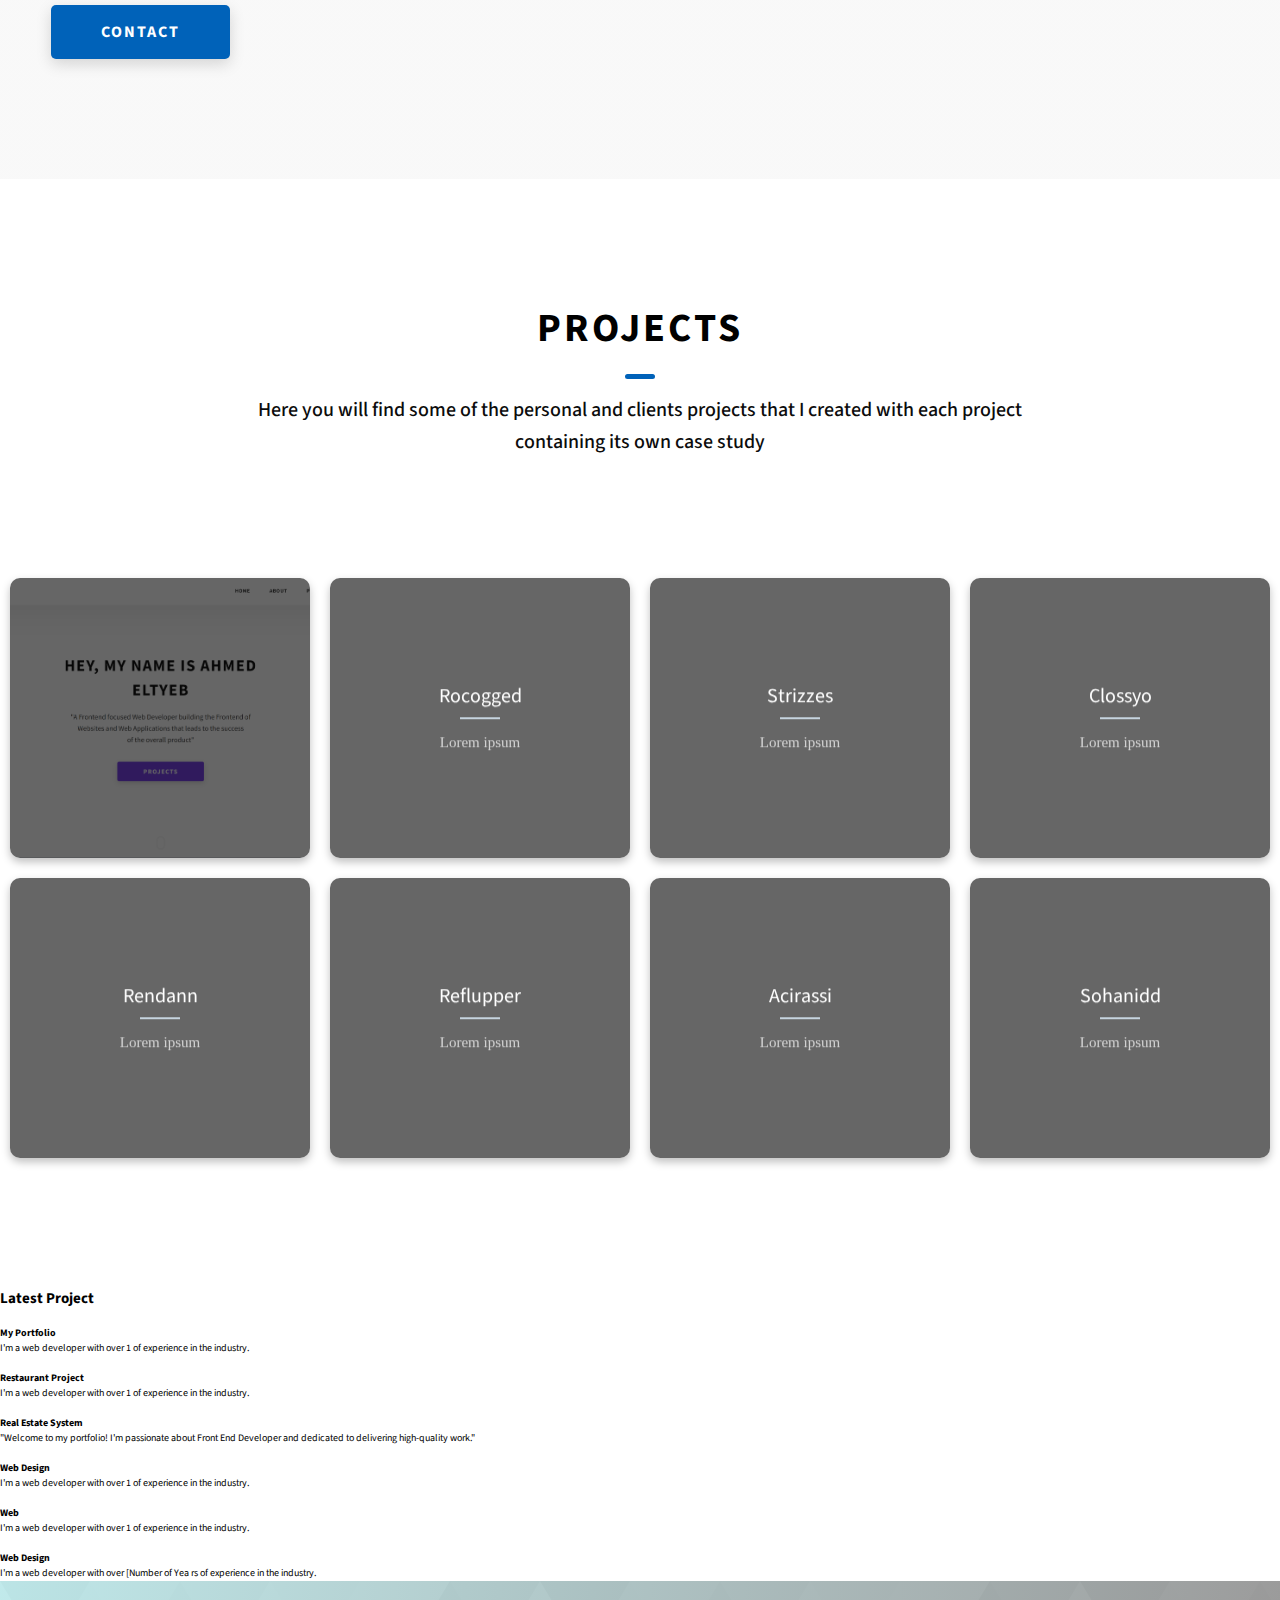
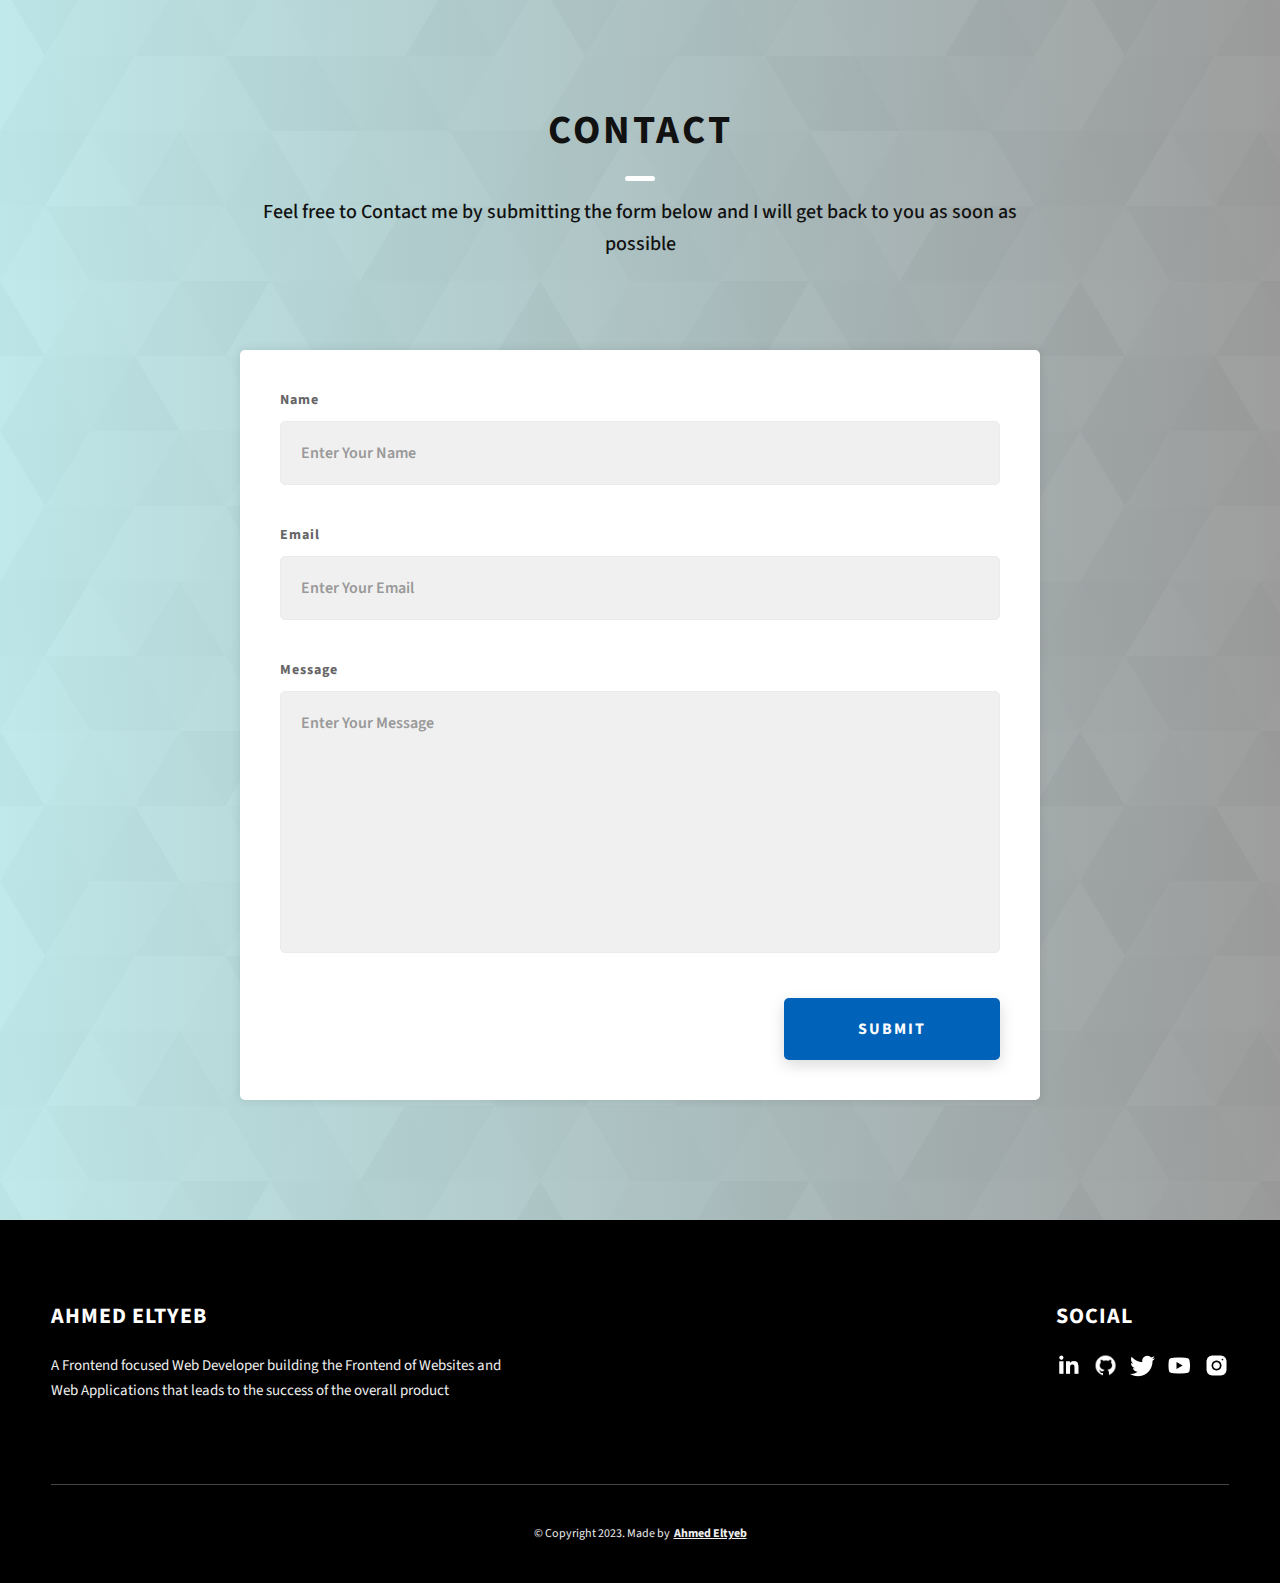
==== commit 3c8d0ec3: "Update index.html" ====
--- a/index.html
+++ b/index.html
@@ -678,84 +678,7 @@
                 </div>
             </div>
         </section>
-    <style>
-      .protfolio {
-    background: var(--second-bg-color);
-}
-
-.protfolio h2 {
-    margin-bottom: 4rem;
-}
-
-.protfolio-containter {
-    display: grid;
-    grid-template-columns: repeat(3, 1fr);
-    align-items: center;
-    gap: 2.5rem;
-}
-
-.protfolio-containter .protfolio-box {
-    position: relative;
-    border-radius: 2rem;
-    box-shadow:  0 0  1rem var(--bg-color);
-    overflow: hidden;
-    display: flex;
-}
-
-.protfolio-box img {
-    width: 100%;
-    transition: .5s ease;
-}
-
-.protfolio-box:hover img {
-    transform: scale(1.1);
-}
-
-.protfolio-box .protfolio-layer {
-    position: absolute;
-    bottom: 0;
-    left: 0;
-    width: 100%;
-    height: 100%;
-    background: linear-gradient(rgba(230, 222, 222, 0.1), white);
-    display: flex;
-    justify-content: center;
-    align-items: center;
-    flex-direction: column;
-    text-align: center;
-    padding: 0 4rem;
-    transform: translateY(100%);
-    transition: .5s ease;
-}
-
-.protfolio-box:hover .protfolio-layer {
-    transform: translateY(0);
-}
-
-.protfolio-layer h4{
-    font-size: 3rem;
-}
-
-.protfolio-layer p {
-    font-size: 1.6rem;
-    margin: .3rem 0 1rem;
-}
-
-.protfolio-layer a {
-    display: inline-flex;
-    justify-content: center;
-    align-items: center;
-    width: 5rem;
-    height: 5rem;
-    background: var(--text-color);
-    border-radius: 50%;
-}
-
-.protfolio-layer a i {
-    font-size: 2rem;
-    color: var(--second-bg-color);
-}
-    </style>
+  
     <!--Contact Section -->
 
     <section id="contact" class="contact sec-pad dynamicBg">
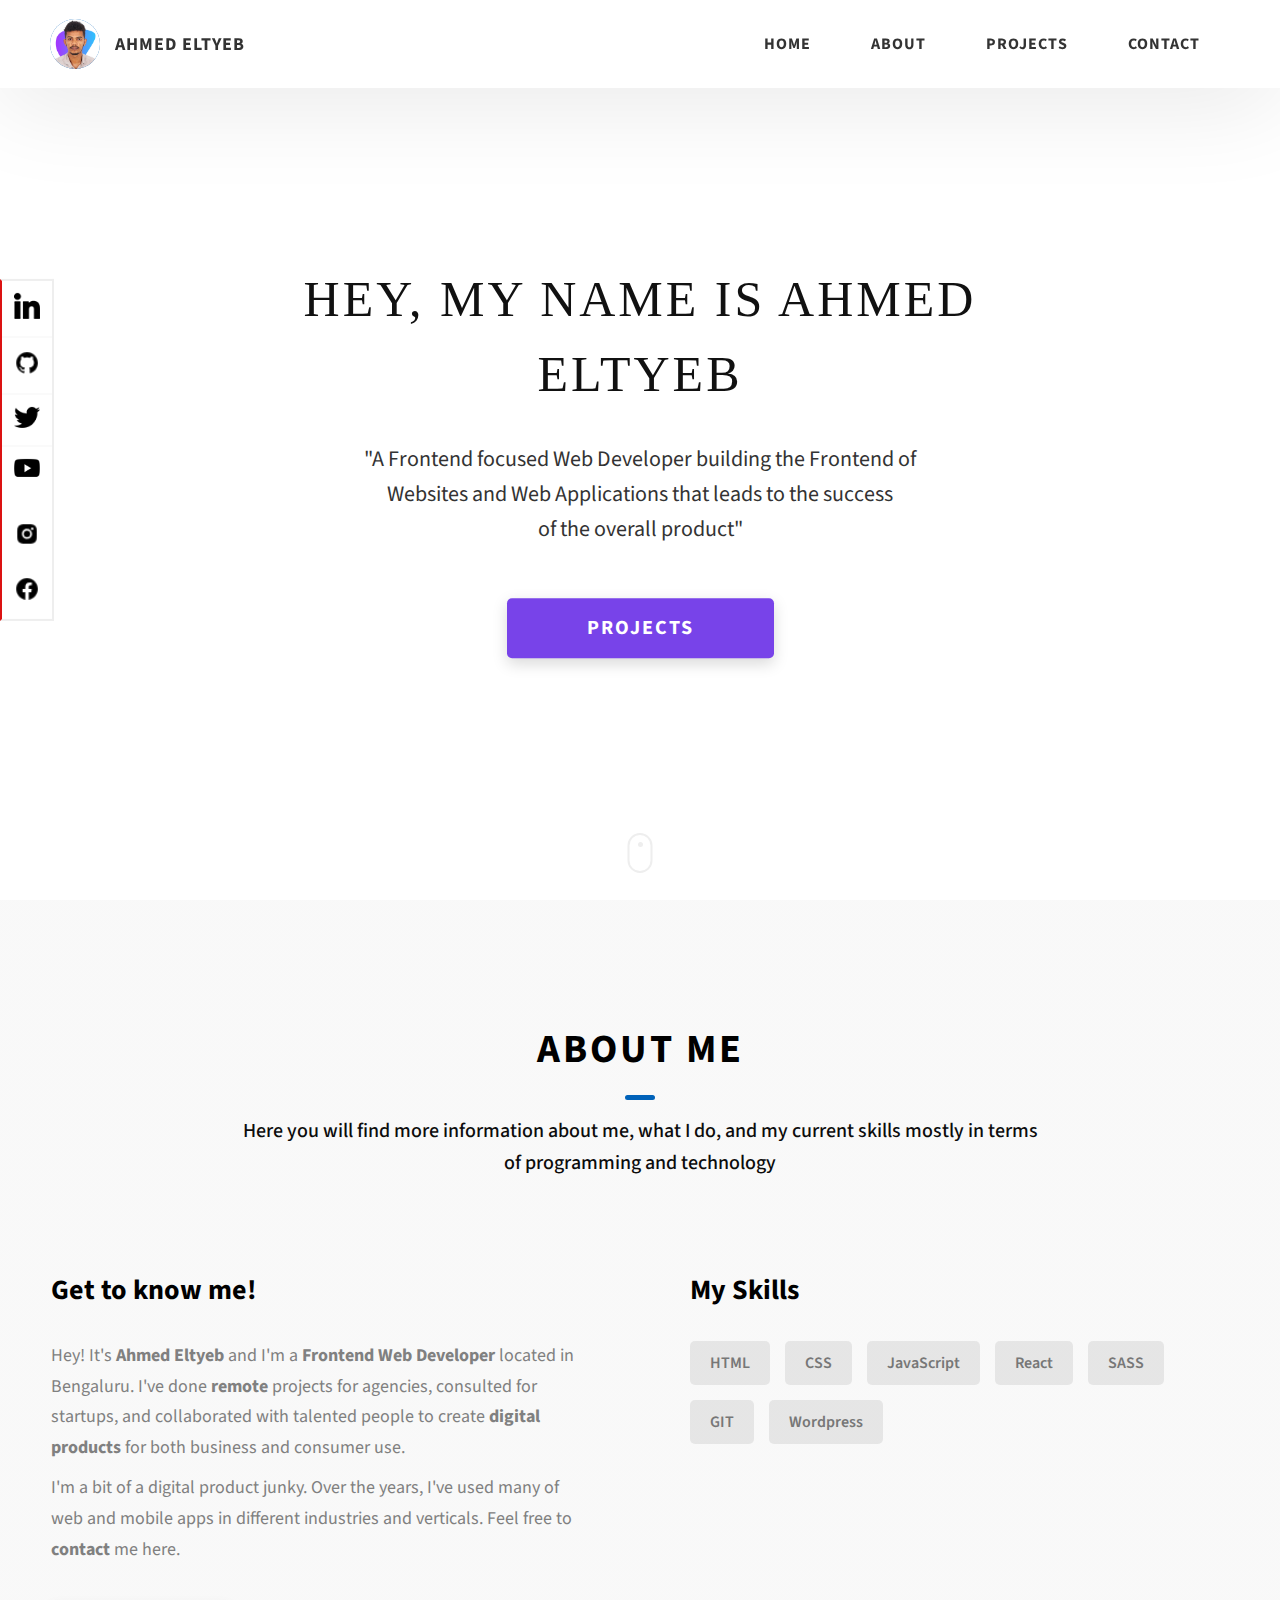
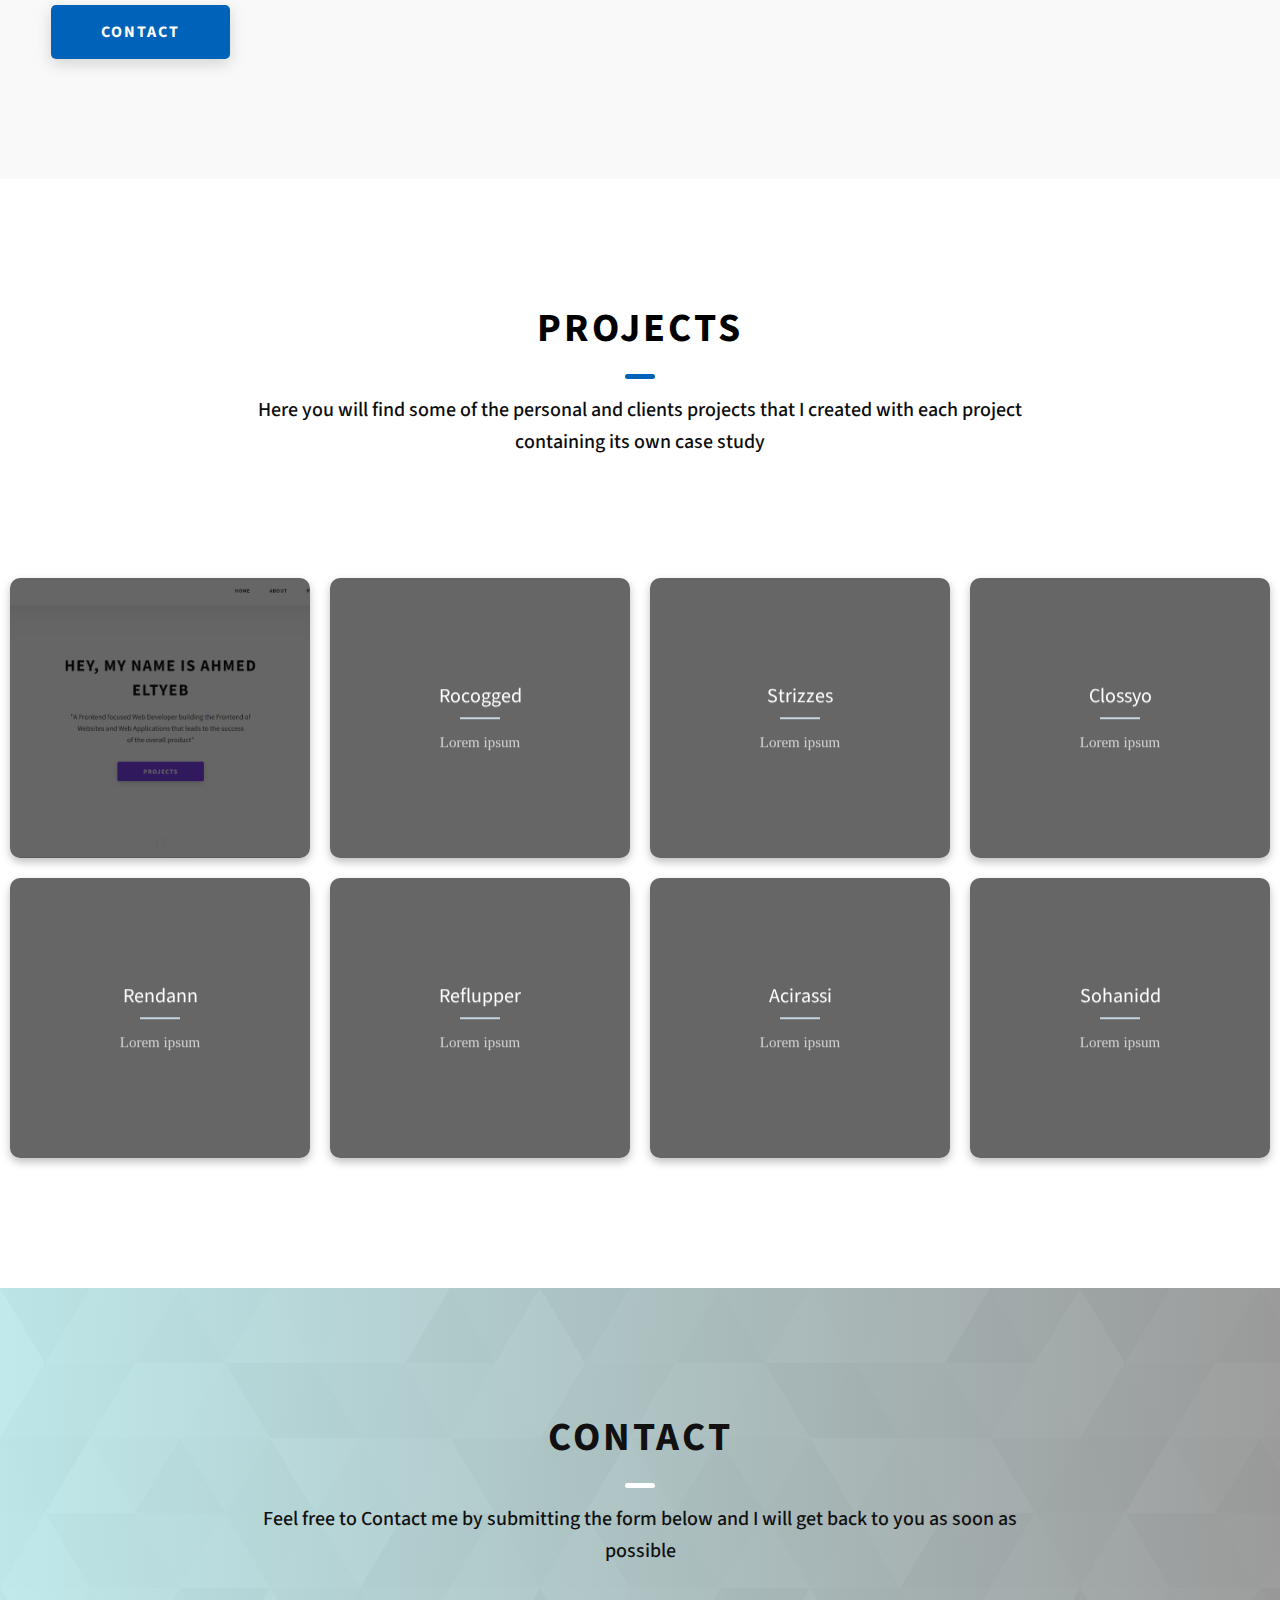
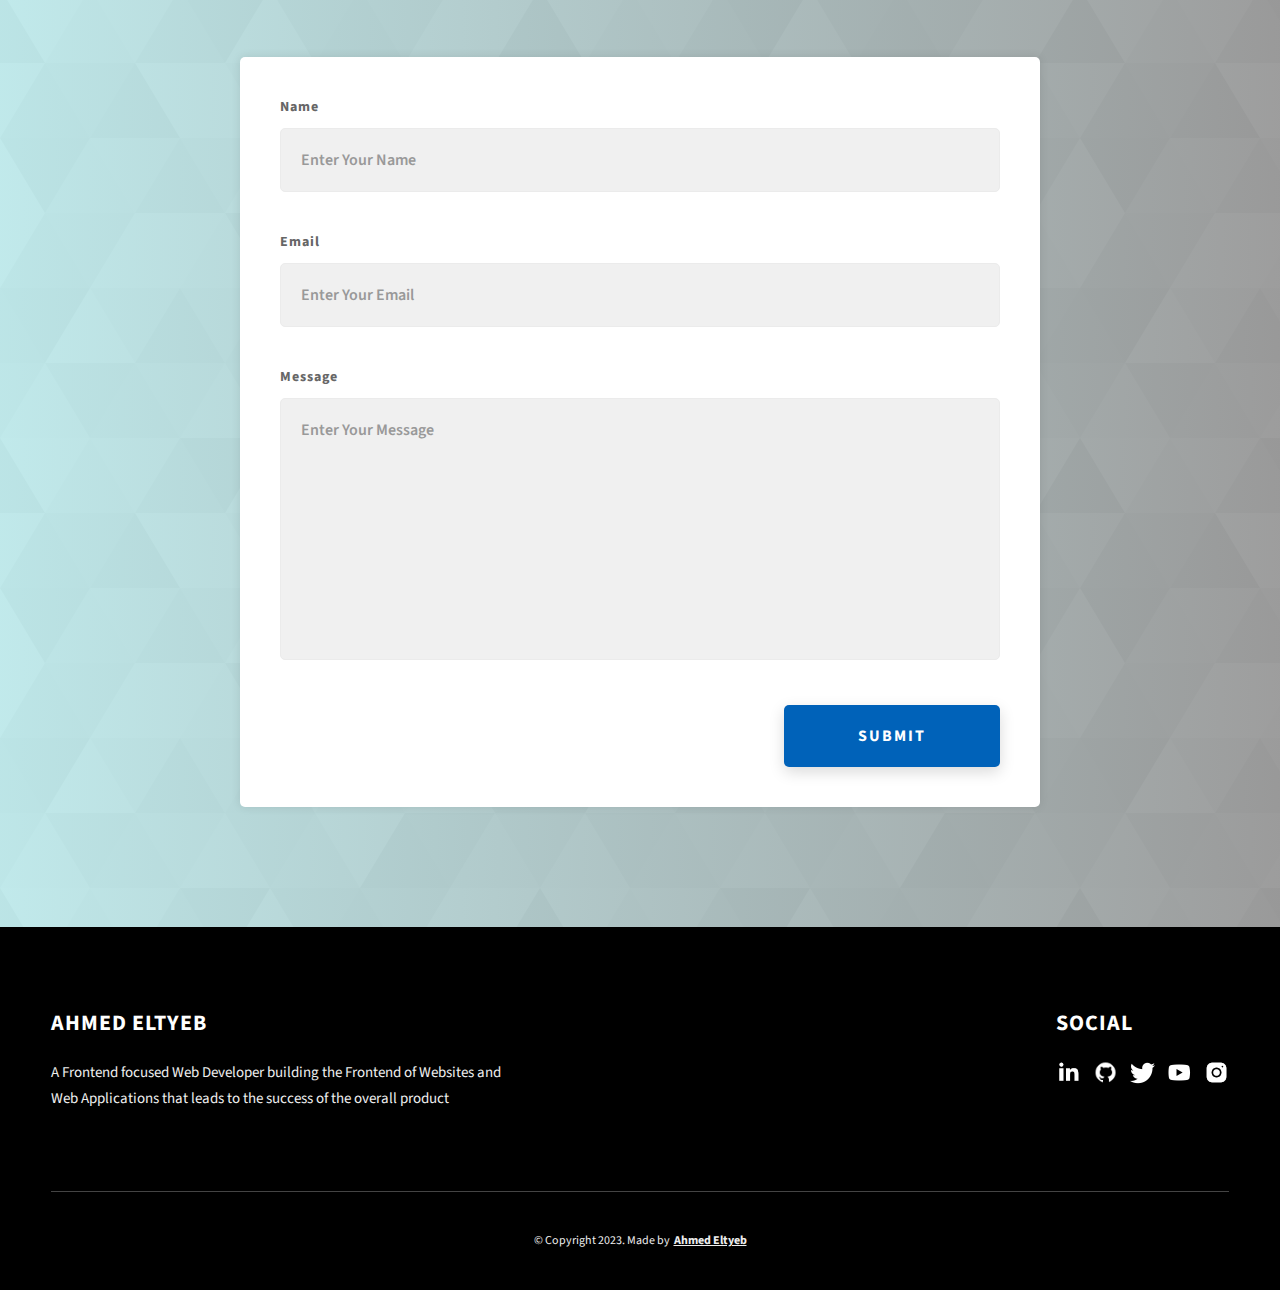
==== commit e04a26c0: "Update index.html" ====
--- a/index.html
+++ b/index.html
@@ -612,72 +612,7 @@
         </div>
       </div>
     </section>
- <!--- protfolio section design-->
-
-        <section class="protfolio" id="protfolio">
-            <h2 class="heading">Latest <span>Project</span></h2>
-                <!--1-->
-            <div class="protfolio-containter">
-                <div class="protfolio-box">
-                    <img src="images/png/Home page.png" alt="">
-                    <div class="protfolio-layer">
-                        <h4>My Portfolio</h4>
-                        <p>I'm a web developer with over 1
-                        of experience in the industry.</p>
-                        <a href="#"><i class='bx bx-link-external'></i></a>
-                    </div>
-                </div>
-                <!--2-->
-                <div class="protfolio-box">
-                    <img src="images/png/FoodP.png" alt="">
-                    <div class="protfolio-layer">
-                        <h4> Restaurant Project </h4>
-                        <p>I'm a web developer with over 1 of experience in the industry.</p>
-                            <a href="#"><i class='bx bx-link-external'></i></a>
-                    </div>
-                </div>
-                <!--3-->
-                <div class="protfolio-box">
-                    <img src="images/png/RESMP.png" alt="">
-                    <div class="protfolio-layer">
-                        <h4>Real Estate System</h4>
-                        <p> "Welcome to my portfolio! I'm passionate about 
-                            Front End Developer and dedicated to delivering high-quality work."</p>
-                        <a href="#"><i class='bx bx-link-external'></i></a>
-                    </div>
-                </div>
-                <!--4-->
-                <div class="protfolio-box">
-                    <img src="images/A5.jpg" alt="">
-                    <div class="protfolio-layer">
-                        <h4>Web Design</h4>
-                        <p>I'm a web developer with over 
-                        1 of experience in the industry.</p>
-                        <a href="#"><i class='bx bx-link-external'></i></a>
-                    </div>
-                </div>
-                <!--5-->
-                <div class="protfolio-box">
-                    <img src="images/A6.jpg" alt="">
-                    <div class="protfolio-layer">
-                        <h4>Web </h4>
-                        <p>I'm a web developer with over 
-                        1 of experience in the industry.</p>
-                        <a href="#"><i class='bx bx-link-external'></i></a>
-                    </div>
-                </div>
-                <!--6-->
-                <div class="protfolio-box">
-                    <img src="images/A2.jpg" alt="">
-                    <div class="protfolio-layer">
-                        <h4>Web Design</h4>
-                        <p>I'm a web developer with over [Number of Yea
-                        rs of experience in the industry.</p>
-                        <a href="#"><i class='bx bx-link-external'></i></a>
-                    </div>
-                </div>
-            </div>
-        </section>
+
   
     <!--Contact Section -->
 
--- a/css/style.css
+++ b/css/style.css
@@ -903,4 +903,79 @@
     transition-duration: 0s;
   }
 }
-
+ .protfolio {
+    background: var(--second-bg-color);
+}
+
+.protfolio h2 {
+    margin-bottom: 4rem;
+}
+
+.protfolio-containter {
+    display: grid;
+    grid-template-columns: repeat(3, 1fr);
+    align-items: center;
+    gap: 2.5rem;
+}
+
+.protfolio-containter .protfolio-box {
+    position: relative;
+    border-radius: 2rem;
+    box-shadow:  0 0  1rem var(--bg-color);
+    overflow: hidden;
+    display: flex;
+}
+
+.protfolio-box img {
+    width: 100%;
+    transition: .5s ease;
+}
+
+.protfolio-box:hover img {
+    transform: scale(1.1);
+}
+
+.protfolio-box .protfolio-layer {
+    position: absolute;
+    bottom: 0;
+    left: 0;
+    width: 100%;
+    height: 100%;
+    background: linear-gradient(rgba(230, 222, 222, 0.1), white);
+    display: flex;
+    justify-content: center;
+    align-items: center;
+    flex-direction: column;
+    text-align: center;
+    padding: 0 4rem;
+    transform: translateY(100%);
+    transition: .5s ease;
+}
+
+.protfolio-box:hover .protfolio-layer {
+    transform: translateY(0);
+}
+
+.protfolio-layer h4{
+    font-size: 3rem;
+}
+
+.protfolio-layer p {
+    font-size: 1.6rem;
+    margin: .3rem 0 1rem;
+}
+
+.protfolio-layer a {
+    display: inline-flex;
+    justify-content: center;
+    align-items: center;
+    width: 5rem;
+    height: 5rem;
+    background: var(--text-color);
+    border-radius: 50%;
+}
+
+.protfolio-layer a i {
+    font-size: 2rem;
+    color: var(--second-bg-color);
+}
